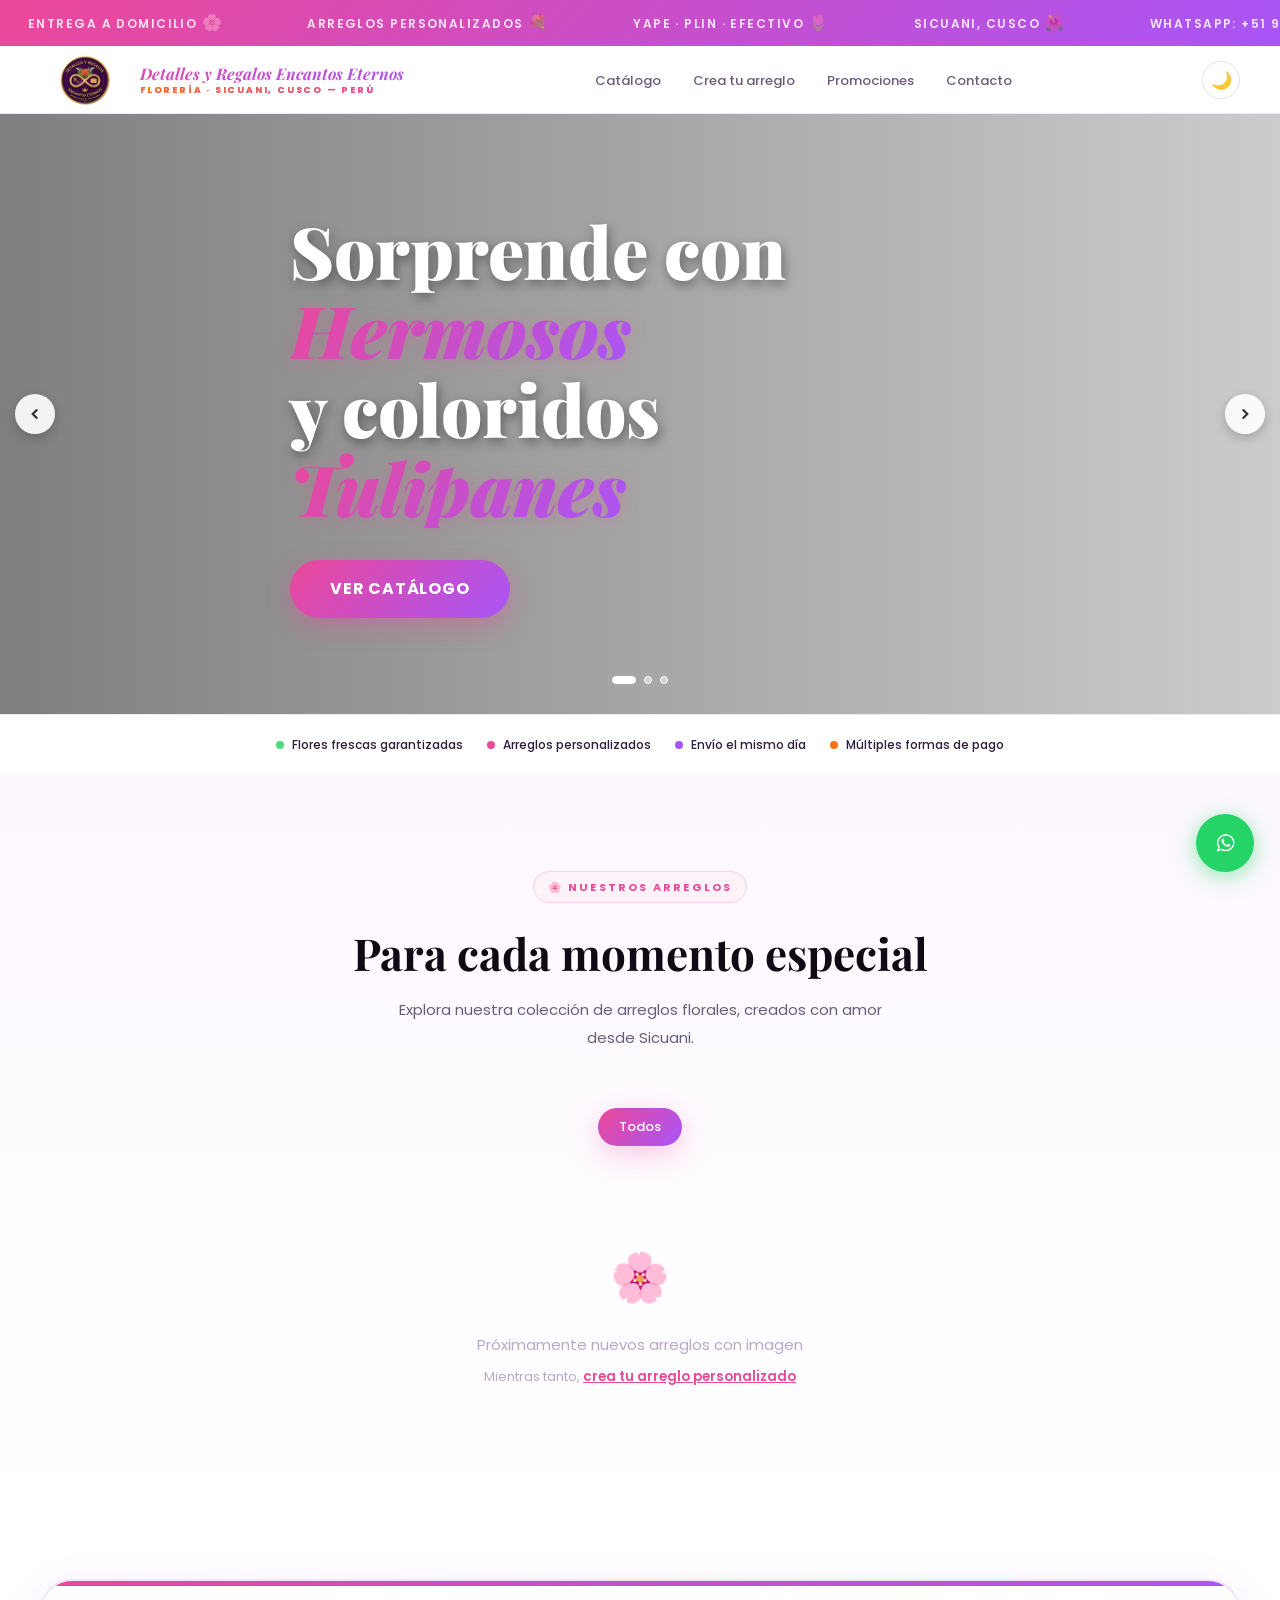
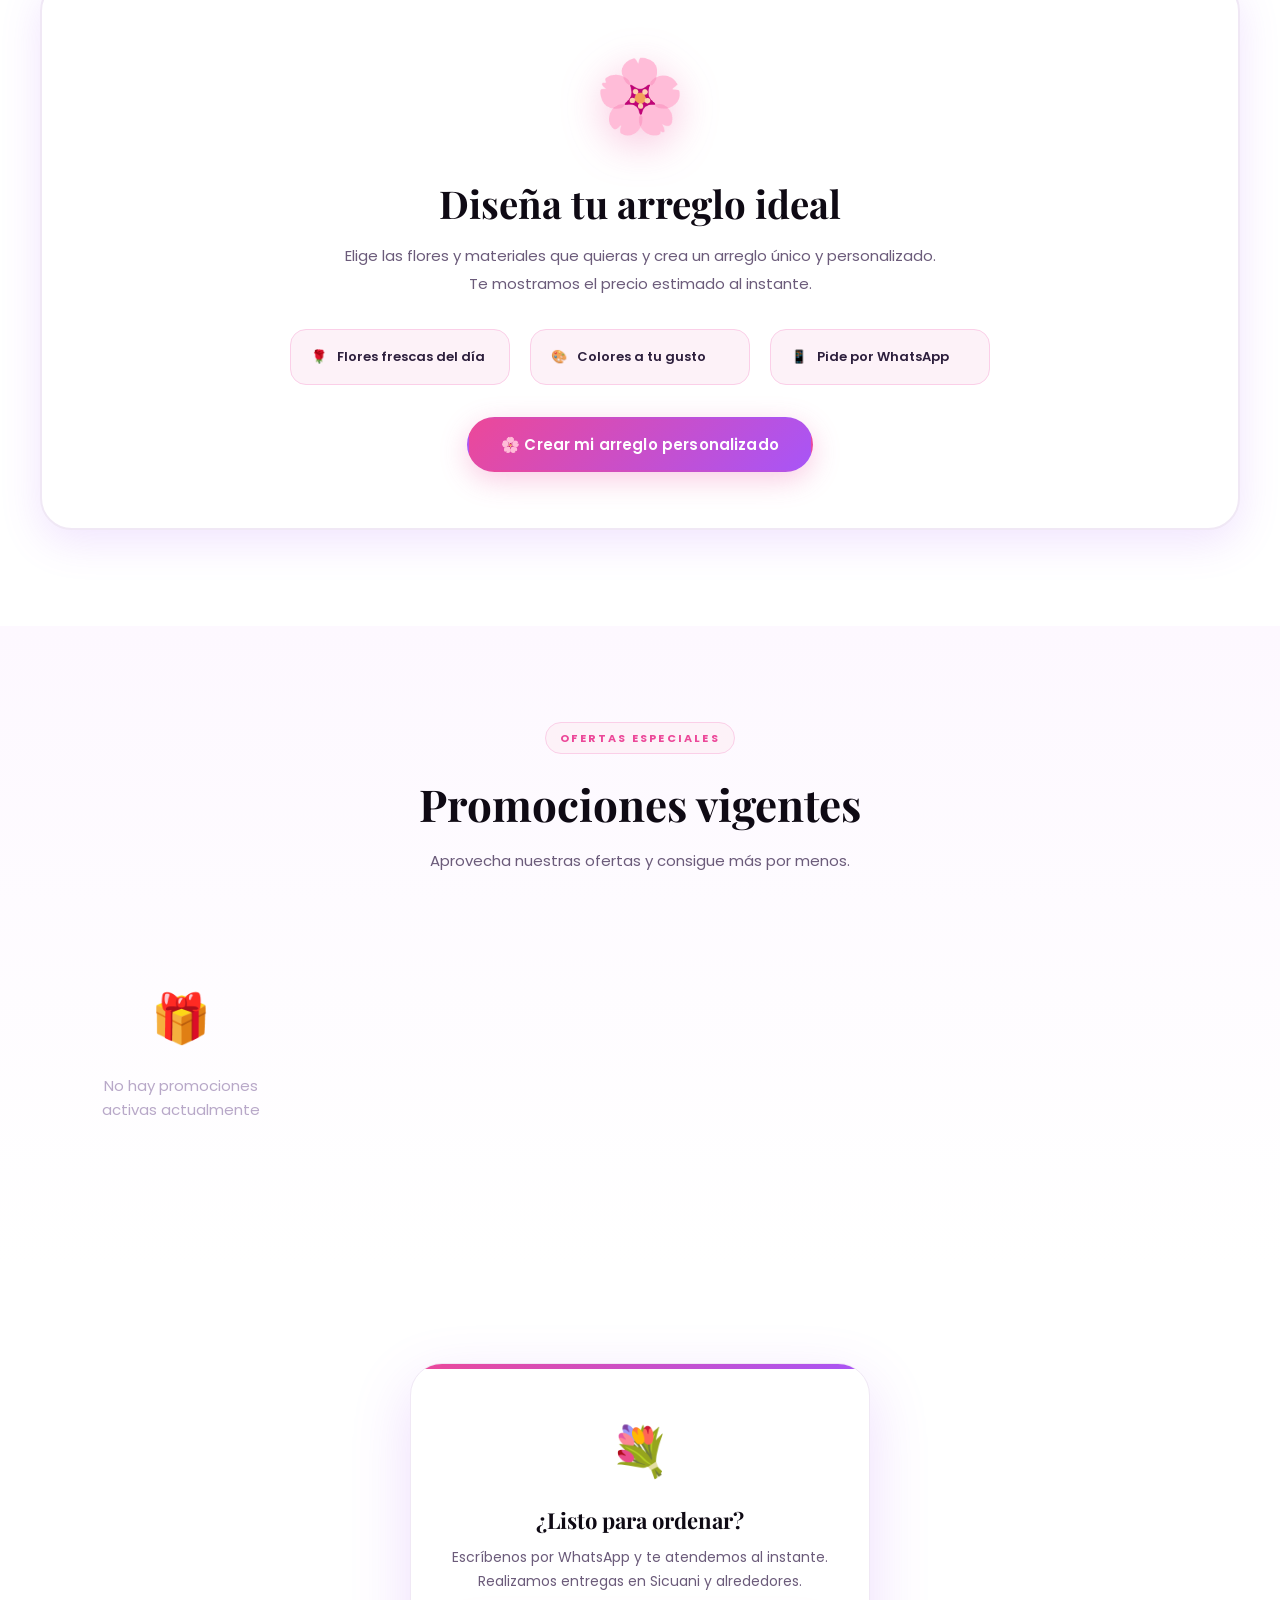
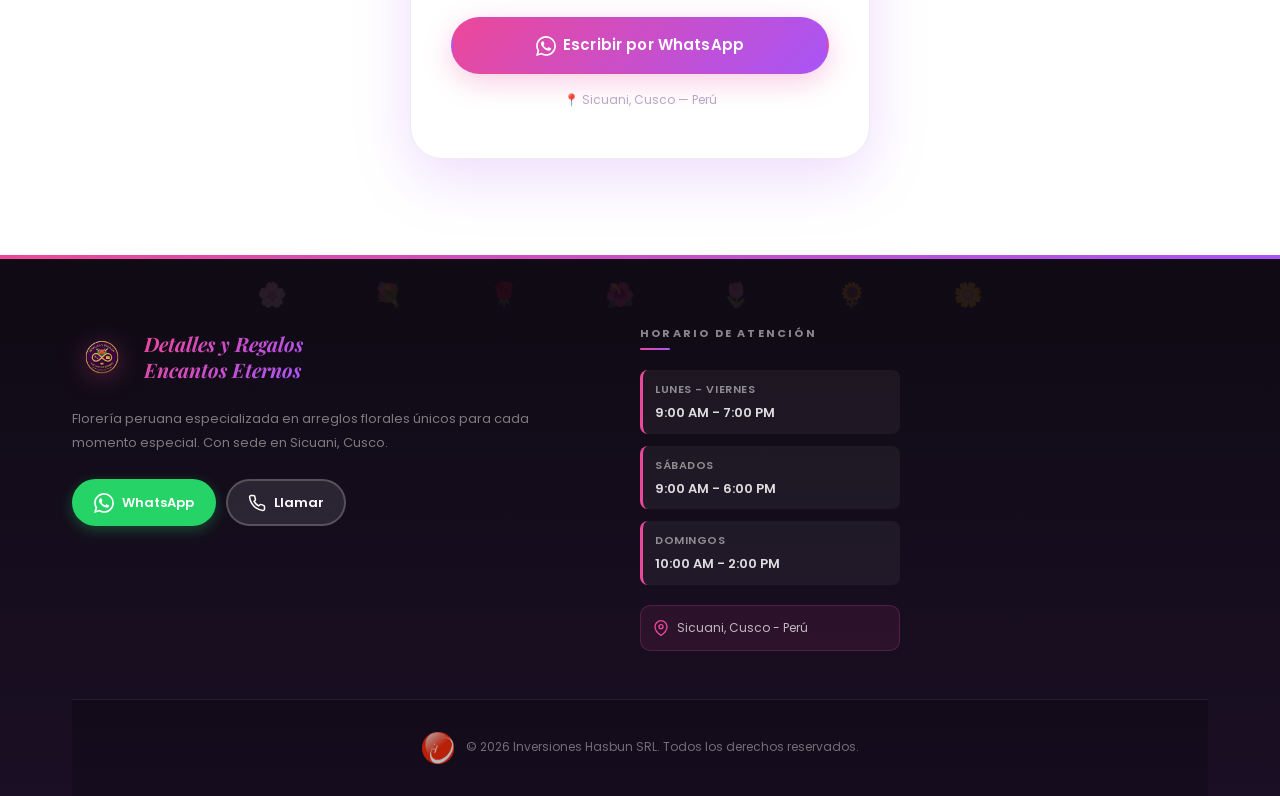
==== index.html @ 421a332c "primer commit" ====
<!DOCTYPE html>
<html lang="es">
<head>
  <meta charset="UTF-8" />
  <meta name="viewport" content="width=device-width, initial-scale=1.0" />
  <title>Encantos Eternos — Florería en Sicuani, Cusco</title>
  <meta name="description" content="Florería en Perú. Ramos, arreglos y regalos para cada momento especial. Crea tu arreglo personalizado." />
  <link rel="preconnect" href="https://fonts.googleapis.com" />
  <link rel="preconnect" href="https://fonts.gstatic.com" crossorigin />
  <link href="https://fonts.googleapis.com/css2?family=Playfair+Display:ital,wght@0,400;0,600;0,700;0,900;1,400;1,700&family=Poppins:wght@300;400;500;600;700&display=swap" rel="stylesheet" />
  <link rel="stylesheet" href="css/variables.css" />
  <link rel="stylesheet" href="css/public.css" />
  <link rel="icon" type="image/png" href="icon/favicon.png">
  <script>
    if (localStorage.getItem('ee_dark') === '1') document.documentElement.classList.add('dark-mode-pre');
  </script>
  <style>
    /* ── Ajustes catálogo fusionado ── */
    .section-eyebrow { margin-bottom: .75rem; }

    /* Tarjetas de receta para catálogo público */
    .recipe-pub-card {
      background: var(--pub-card);
      border-radius: var(--r-lg);
      border: 1.5px solid var(--pub-line);
      overflow: hidden;
      cursor: pointer;
      transition: all var(--ease);
      display: flex;
      flex-direction: column;
      box-shadow: var(--s-xs);
    }
    .recipe-pub-card:hover {
      transform: translateY(-8px);
      box-shadow: var(--s-color);
      border-color: var(--pink-mid);
    }
    .recipe-pub-img {
      height: 200px;
      overflow: hidden;
      position: relative;
    }
    .recipe-pub-img img {
      width: 100%;
      height: 100%;
      object-fit: cover;
      transition: transform var(--ease);
    }
    .recipe-pub-card:hover .recipe-pub-img img {
      transform: scale(1.06);
    }
    .recipe-pub-body {
      padding: 1.25rem;
      flex: 1;
      display: flex;
      flex-direction: column;
    }
    .recipe-pub-cat {
      font-size: 10px;
      font-weight: 700;
      letter-spacing: .12em;
      text-transform: uppercase;
      color: var(--purple);
      margin-bottom: 5px;
    }
    .recipe-pub-name {
      font-family: var(--display);
      font-size: 17px;
      font-weight: 600;
      color: var(--ink-900);
      margin-bottom: 7px;
      line-height: 1.35;
    }
    .recipe-pub-desc {
      font-size: 12px;
      color: var(--ink-500);
      margin-bottom: 14px;
      flex: 1;
      line-height: 1.65;
    }
    .recipe-pub-footer {
      display: flex;
      align-items: center;
      justify-content: space-between;
      gap: 8px;
    }
    .recipe-pub-price {
      font-family: var(--display);
      font-size: 22px;
      font-weight: 700;
      background: var(--g-brand);
      -webkit-background-clip: text;
      -webkit-text-fill-color: transparent;
      background-clip: text;
    }
    .recipe-pub-badge {
      position: absolute;
      top: 12px;
      right: 12px;
      background: rgba(255,255,255,.95);
      backdrop-filter: blur(8px);
      font-size: 10px;
      font-weight: 700;
      padding: 4px 11px;
      border-radius: var(--r-pill);
      color: #15803d;
      box-shadow: var(--s-xs);
    }
    /* Loading skeleton */
    .skeleton-card {
      background: var(--pub-card);
      border-radius: var(--r-lg);
      border: 1.5px solid var(--pub-line);
      overflow: hidden;
      animation: shimmer 1.5s ease-in-out infinite;
    }
    .skeleton-img  { height: 200px; background: linear-gradient(90deg, var(--pub-line) 25%, var(--pub-line-mid) 50%, var(--pub-line) 75%); background-size: 200% 100%; }
    .skeleton-body { padding: 1.25rem; display: flex; flex-direction: column; gap: 10px; }
    .skeleton-line { height: 12px; border-radius: 6px; background: var(--pub-line); }
    .skeleton-line.w-60 { width: 60%; }
    .skeleton-line.w-40 { width: 40%; }
    @keyframes shimmer { 0%,100%{opacity:1} 50%{opacity:.6} }

    /* Filtros chips scroll en móvil */
    .chips-scroll {
      display: flex;
      gap: 10px;
      justify-content: center;
      flex-wrap: wrap;
      margin-bottom: 2.75rem;
    }
    @media (max-width: 640px) {
      .chips-scroll {
        overflow-x: auto;
        justify-content: flex-start;
        flex-wrap: nowrap;
        -webkit-overflow-scrolling: touch;
        padding-bottom: 4px;
        margin-left: -1.25rem;
        margin-right: -1.25rem;
        padding-left: 1.25rem;
        padding-right: 1.25rem;
      }
      .chips-scroll .chip { flex-shrink: 0; }
    }
  </style>
</head>
<body>

<!-- Splash -->
<div id="splash">
  <div class="contenido-splash">
    <img src="icon/splash.png" alt="Logo">
  </div>
</div>

<!-- PETAL MARQUEE BAR -->
<div class="petal-bar">
  <div class="petal-track">
    <span class="petal-item">Entrega a domicilio <span>🌸</span></span>
    <span class="petal-item">Arreglos personalizados <span>💐</span></span>
    <span class="petal-item">Yape · Plin · Efectivo <span>🌷</span></span>
    <span class="petal-item">Sicuani, Cusco <span>🌺</span></span>
    <span class="petal-item">WhatsApp: +51 972 542 802 <span>🌻</span></span>
    <span class="petal-item">Entrega a domicilio <span>🌸</span></span>
    <span class="petal-item">Arreglos personalizados <span>💐</span></span>
    <span class="petal-item">Yape · Plin · Efectivo <span>🌷</span></span>
    <span class="petal-item">Sicuani, Cusco <span>🌺</span></span>
    <span class="petal-item">WhatsApp: +51 972 542 802 <span>🌻</span></span>
  </div>
</div>

<!-- NAVBAR -->
<nav class="navbar-pub" id="navbar">
  <div class="navbar-brand">
    <img src="icon/logo.png" alt="logo">
    <div class="brand-text">
      <span class="brand-name">Detalles y Regalos Encantos Eternos</span>
      <span class="brand-subtitle">Florería · Sicuani, Cusco — Perú</span>
    </div>
  </div>
  <ul class="navbar-links">
    <li><a href="#catalogo">Catálogo</a></li>
    <li><a href="#" onclick="event.preventDefault();abrirLaboratorioModal()">Crea tu arreglo</a></li>
    <li><a href="#promociones">Promociones</a></li>
    <li><a href="#contacto">Contacto</a></li>
  </ul>
  <div class="navbar-actions">
    <button class="btn-dark-toggle" id="btn-dark" onclick="toggleDark()" title="Modo oscuro" aria-label="Cambiar tema">🌙</button>
    <button class="btn-menu-mob" onclick="toggleMobileNav()" id="btn-menu" aria-label="Menú">☰</button>
  </div>
</nav>

<!-- Mobile nav overlay -->
<div class="mobile-nav-overlay" id="mobile-nav-overlay" onclick="closeMobileNav()"></div>
<div class="mobile-nav" id="mobile-nav">
  <div class="mobile-nav-header">
    <span class="mobile-nav-title">Menú</span>
    <button class="mobile-nav-close" onclick="closeMobileNav()" aria-label="Cerrar menú">×</button>
  </div>
  <a href="#catalogo"    onclick="closeMobileNav()">🌹 Catálogo</a>
  <a href="#" onclick="event.preventDefault();closeMobileNav();abrirLaboratorioModal()">🌸 Crea tu arreglo</a>
  <a href="#promociones" onclick="closeMobileNav()">🎁 Promociones</a>
  <a href="#contacto"    onclick="closeMobileNav()">📍 Contacto</a>
</div>

<!-- HERO CAROUSEL -->
<section class="hero-carousel">
  <div class="hero-carousel-container">
    <div class="hero-carousel-track" id="hero-track">
      <div class="hero-slide active">
        <div class="hero-slide-bg" style="background-image:url('https://images.unsplash.com/photo-1490750967868-88aa4486c946?w=1920&q=80')"></div>
        <div class="hero-slide-overlay"></div>
        <div class="hero-slide-content">
          <div class="container">
            <div class="hero-slide-text">
              <h1 class="hero-slide-title">Sorprende con<br><span class="hero-slide-highlight">Hermosos</span><br>y coloridos <span class="hero-slide-highlight">Tulipanes</span></h1>
              <a href="#catalogo" class="btn-hero-cta">VER CATÁLOGO</a>
            </div>
          </div>
        </div>
      </div>
      <div class="hero-slide">
        <div class="hero-slide-bg" style="background-image:url('https://images.unsplash.com/photo-1518895949257-7621c3c786d7?w=1920&q=80')"></div>
        <div class="hero-slide-overlay"></div>
        <div class="hero-slide-content">
          <div class="container">
            <div class="hero-slide-text">
              <h1 class="hero-slide-title">Expresa tu amor con<br><span class="hero-slide-highlight">Rosas</span><br>frescas y elegantes</h1>
              <a href="#catalogo" class="btn-hero-cta">VER CATÁLOGO</a>
            </div>
          </div>
        </div>
      </div>
      <div class="hero-slide">
        <div class="hero-slide-bg" style="background-image:url('https://images.unsplash.com/photo-1487070183336-b863922373d4?w=1920&q=80')"></div>
        <div class="hero-slide-overlay"></div>
        <div class="hero-slide-content">
          <div class="container">
            <div class="hero-slide-text">
              <h1 class="hero-slide-title">Crea tu<br><span class="hero-slide-highlight">Arreglo</span><br>personalizado</h1>
              <button onclick="abrirLaboratorioModal()" class="btn-hero-cta">DISEÑA AHORA</button>
            </div>
          </div>
        </div>
      </div>
    </div>
    <button class="hero-carousel-btn hero-carousel-prev" onclick="moverHeroSlide(-1)" aria-label="Anterior">
      <svg width="24" height="24" viewBox="0 0 24 24" fill="none" stroke="currentColor" stroke-width="3"><path d="M15 18l-6-6 6-6"/></svg>
    </button>
    <button class="hero-carousel-btn hero-carousel-next" onclick="moverHeroSlide(1)" aria-label="Siguiente">
      <svg width="24" height="24" viewBox="0 0 24 24" fill="none" stroke="currentColor" stroke-width="3"><path d="M9 18l6-6-6-6"/></svg>
    </button>
    <div class="hero-carousel-indicators" id="hero-indicators">
      <button class="hero-indicator active" onclick="irAHeroSlide(0)"></button>
      <button class="hero-indicator" onclick="irAHeroSlide(1)"></button>
      <button class="hero-indicator" onclick="irAHeroSlide(2)"></button>
    </div>
  </div>
  <div class="hero-trust">
    <div class="trust-item"><span class="trust-dot" style="background:#4ade80"></span>Flores frescas garantizadas</div>
    <div class="trust-item"><span class="trust-dot" style="background:#ec4899"></span>Arreglos personalizados</div>
    <div class="trust-item"><span class="trust-dot" style="background:#a855f7"></span>Envío el mismo día</div>
    <div class="trust-item"><span class="trust-dot" style="background:#f97316"></span>Múltiples formas de pago</div>
  </div>
</section>

<!-- CATÁLOGO (Recetas con imagen) -->
<section class="section section-alt" id="catalogo">
  <div class="container">
    <div class="section-header">
      <span class="section-eyebrow">🌸 Nuestros arreglos</span>
      <h2>Para cada momento especial</h2>
      <p>Explora nuestra colección de arreglos florales, creados con amor desde Sicuani.</p>
    </div>

    <!-- Chips de categoría -->
    <div class="chips-scroll" id="cat-chips">
      <button class="chip active" onclick="filtrarCategoria(this,'')">Todos</button>
      <!-- Se llenan dinámicamente -->
    </div>

    <!-- Grid de recetas -->
    <div class="products-grid" id="recipes-grid">
      <!-- Skeletons iniciales -->
      <div class="skeleton-card"><div class="skeleton-img"></div><div class="skeleton-body"><div class="skeleton-line"></div><div class="skeleton-line w-60"></div><div class="skeleton-line w-40"></div></div></div>
      <div class="skeleton-card"><div class="skeleton-img"></div><div class="skeleton-body"><div class="skeleton-line"></div><div class="skeleton-line w-60"></div><div class="skeleton-line w-40"></div></div></div>
      <div class="skeleton-card"><div class="skeleton-img"></div><div class="skeleton-body"><div class="skeleton-line"></div><div class="skeleton-line w-60"></div><div class="skeleton-line w-40"></div></div></div>
      <div class="skeleton-card"><div class="skeleton-img"></div><div class="skeleton-body"><div class="skeleton-line"></div><div class="skeleton-line w-60"></div><div class="skeleton-line w-40"></div></div></div>
    </div>

    <!-- Paginación -->
    <div class="products-nav" id="recipes-nav" style="display:none">
      <button onclick="prevPage()" class="btn btn-ghost btn-sm">⬅ Anterior</button>
      <span id="page-info" style="font-size:13px;color:var(--ink-500);font-weight:500"></span>
      <button onclick="nextPage()" class="btn btn-ghost btn-sm">Siguiente ➡</button>
    </div>
  </div>
</section>

<!-- LABORATORIO -->
<section class="section" id="laboratorio" style="padding-top:3rem">
  <div class="container">
    <div class="lab-cta-card">
      <span class="lab-cta-icon">🌸</span>
      <h2 class="lab-cta-title">Diseña tu arreglo ideal</h2>
      <p class="lab-cta-desc">Elige las flores y materiales que quieras y crea un arreglo único y personalizado. Te mostramos el precio estimado al instante.</p>
      <div class="lab-cta-features">
        <div class="lab-cta-feature"><span class="lab-cta-feature-icon">🌹</span><span>Flores frescas del día</span></div>
        <div class="lab-cta-feature"><span class="lab-cta-feature-icon">🎨</span><span>Colores a tu gusto</span></div>
        <div class="lab-cta-feature"><span class="lab-cta-feature-icon">📱</span><span>Pide por WhatsApp</span></div>
      </div>
      <button class="btn btn-primary btn-lg" onclick="abrirLaboratorioModal()">
        🌸 Crear mi arreglo personalizado
      </button>
    </div>
  </div>
</section>

<!-- PROMOCIONES -->
<section class="section section-alt" id="promociones">
  <div class="container">
    <div class="section-header">
      <span class="section-eyebrow">Ofertas especiales</span>
      <h2>Promociones vigentes</h2>
      <p>Aprovecha nuestras ofertas y consigue más por menos.</p>
    </div>
    <div class="promo-grid" id="promo-grid">
      <div style="text-align:center;padding:2rem;color:#b8a8c8;font-size:14px">Cargando promociones...</div>
    </div>
  </div>
</section>

<!-- CONTACTO -->
<section class="section" id="contacto">
  <div class="container" style="display:flex;justify-content:center">
    <div class="contact-card">
      <div style="font-size:48px;margin-bottom:1rem">💐</div>
      <h3 style="font-family:var(--display);font-size:22px;font-weight:700;color:var(--ink-900);margin-bottom:.75rem">¿Listo para ordenar?</h3>
      <p style="font-size:14px;color:var(--ink-500);margin-bottom:1.5rem;line-height:1.7">Escríbenos por WhatsApp y te atendemos al instante. Realizamos entregas en Sicuani y alrededores.</p>
      <a href="https://wa.me/51972542802" target="_blank" class="btn btn-primary btn-lg" style="width:100%;justify-content:center">
        <svg width="20" height="20" viewBox="0 0 24 24" fill="currentColor" style="flex-shrink:0"><path d="M17.472 14.382c-.297-.149-1.758-.867-2.03-.967-.273-.099-.471-.148-.67.15-.197.297-.767.966-.94 1.164-.173.199-.347.223-.644.075-.297-.15-1.255-.463-2.39-1.475-.883-.788-1.48-1.761-1.653-2.059-.173-.297-.018-.458.13-.606.134-.133.298-.347.446-.52.149-.174.198-.298.298-.497.099-.198.05-.371-.025-.52-.075-.149-.669-1.612-.916-2.207-.242-.579-.487-.5-.669-.51-.173-.008-.371-.01-.57-.01-.198 0-.52.074-.792.372-.272.297-1.04 1.016-1.04 2.479 0 1.462 1.065 2.875 1.213 3.074.149.198 2.096 3.2 5.077 4.487.709.306 1.262.489 1.694.625.712.227 1.36.195 1.871.118.571-.085 1.758-.719 2.006-1.413.248-.694.248-1.289.173-1.413-.074-.124-.272-.198-.57-.347m-5.421 7.403h-.004a9.87 9.87 0 01-5.031-1.378l-.361-.214-3.741.982.998-3.648-.235-.374a9.86 9.86 0 01-1.51-5.26c.001-5.45 4.436-9.884 9.888-9.884 2.64 0 5.122 1.03 6.988 2.898a9.825 9.825 0 012.893 6.994c-.003 5.45-4.437 9.884-9.885 9.884m8.413-18.297A11.815 11.815 0 0012.05 0C5.495 0 .16 5.335.157 11.892c0 2.096.547 4.142 1.588 5.945L.057 24l6.305-1.654a11.882 11.882 0 005.683 1.448h.005c6.554 0 11.89-5.335 11.893-11.893a11.821 11.821 0 00-3.48-8.413Z"/></svg>
        Escribir por WhatsApp
      </a>
      <div style="margin-top:1rem;font-size:12px;color:var(--ink-300)">📍 Sicuani, Cusco — Perú</div>
    </div>
  </div>
</section>

<!-- FOOTER -->
<footer class="footer">
  <div class="footer-content">
    <div class="footer-grid">
      <div class="footer-col footer-col-main">
        <div class="footer-brand">
          <img src="icon/logo.png" alt="Encantos Eternos" class="footer-logo">
          <span class="footer-brand-text">Detalles y Regalos<br>Encantos Eternos</span>
        </div>
        <p class="footer-desc">Florería peruana especializada en arreglos florales únicos para cada momento especial. Con sede en Sicuani, Cusco.</p>
        <div class="footer-contact-buttons">
          <a href="https://wa.me/51972542802" target="_blank" class="footer-btn footer-btn-whatsapp">
            <svg width="20" height="20" viewBox="0 0 24 24" fill="currentColor"><path d="M17.472 14.382c-.297-.149-1.758-.867-2.03-.967-.273-.099-.471-.148-.67.15-.197.297-.767.966-.94 1.164-.173.199-.347.223-.644.075-.297-.15-1.255-.463-2.39-1.475-.883-.788-1.48-1.761-1.653-2.059-.173-.297-.018-.458.13-.606.134-.133.298-.347.446-.52.149-.174.198-.298.298-.497.099-.198.05-.371-.025-.52-.075-.149-.669-1.612-.916-2.207-.242-.579-.487-.5-.669-.51-.173-.008-.371-.01-.57-.01-.198 0-.52.074-.792.372-.272.297-1.04 1.016-1.04 2.479 0 1.462 1.065 2.875 1.213 3.074.149.198 2.096 3.2 5.077 4.487.709.306 1.262.489 1.694.625.712.227 1.36.195 1.871.118.571-.085 1.758-.719 2.006-1.413.248-.694.248-1.289.173-1.413-.074-.124-.272-.198-.57-.347m-5.421 7.403h-.004a9.87 9.87 0 01-5.031-1.378l-.361-.214-3.741.982.998-3.648-.235-.374a9.86 9.86 0 01-1.51-5.26c.001-5.45 4.436-9.884 9.888-9.884 2.64 0 5.122 1.03 6.988 2.898a9.825 9.825 0 012.893 6.994c-.003 5.45-4.437 9.884-9.885 9.884m8.413-18.297A11.815 11.815 0 0012.05 0C5.495 0 .16 5.335.157 11.892c0 2.096.547 4.142 1.588 5.945L.057 24l6.305-1.654a11.882 11.882 0 005.683 1.448h.005c6.554 0 11.89-5.335 11.893-11.893a11.821 11.821 0 00-3.48-8.413Z"/></svg>
            WhatsApp
          </a>
          <a href="tel:+51972542802" class="footer-btn footer-btn-phone">
            <svg width="18" height="18" viewBox="0 0 24 24" fill="none" stroke="currentColor" stroke-width="2"><path d="M22 16.92v3a2 2 0 0 1-2.18 2 19.79 19.79 0 0 1-8.63-3.07 19.5 19.5 0 0 1-6-6 19.79 19.79 0 0 1-3.07-8.67A2 2 0 0 1 4.11 2h3a2 2 0 0 1 2 1.72 12.84 12.84 0 0 0 .7 2.81 2 2 0 0 1-.45 2.11L8.09 9.91a16 16 0 0 0 6 6l1.27-1.27a2 2 0 0 1 2.11-.45 12.84 12.84 0 0 0 2.81.7A2 2 0 0 1 22 16.92z"/></svg>
            Llamar
          </a>
        </div>
      </div>
      <div class="footer-col">
        <h4 class="footer-title">Horario de atención</h4>
        <ul class="footer-schedule">
          <li><span class="schedule-day">Lunes - Viernes</span><span class="schedule-time">9:00 AM - 7:00 PM</span></li>
          <li><span class="schedule-day">Sábados</span><span class="schedule-time">9:00 AM - 6:00 PM</span></li>
          <li><span class="schedule-day">Domingos</span><span class="schedule-time">10:00 AM - 2:00 PM</span></li>
        </ul>
        <div class="footer-location">
          <svg width="16" height="16" viewBox="0 0 24 24" fill="none" stroke="currentColor" stroke-width="2"><path d="M21 10c0 7-9 13-9 13s-9-6-9-13a9 9 0 0 1 18 0z"/><circle cx="12" cy="10" r="3"/></svg>
          <span>Sicuani, Cusco - Perú</span>
        </div>
      </div>
    </div>
    <div class="footer-bottom">
      <div class="footer-bottom-content">
        <div class="footer-copyright">
          <img src="icon/ih.png" alt="Inversiones Hasbun" class="footer-company-logo">
          <span>© 2026 Inversiones Hasbun SRL. Todos los derechos reservados.</span>
        </div>
      </div>
    </div>
  </div>
</footer>

<!-- WhatsApp float -->
<a href="https://wa.me/51972542802" target="_blank" class="wa-float" title="Escríbenos por WhatsApp">
  <img src="icon/wasap2.png" alt="WhatsApp" style="width:32px;height:32px;object-fit:contain">
</a>

<!-- MODAL LABORATORIO (copiado de prubagoty/index.html) -->
<div class="modal-overlay" id="laboratorioModal">
  <div class="modal-laboratorio">
    <div class="modal-lab-header">
      <div style="position:absolute;top:8px;left:50%;transform:translateX(-50%);width:40px;height:4px;background:var(--pub-line-mid);border-radius:999px;display:none" class="modal-drag-indicator"></div>
      <h3>🌸 Laboratorio de Flores</h3>
      <button class="btn-close-lab" onclick="cerrarLaboratorioModal()" aria-label="Cerrar modal">×</button>
    </div>
    <div class="modal-lab-body">
      <p class="lab-modal-intro">Crea tu arreglo personalizado seleccionando las flores y materiales disponibles</p>
      <div class="lab-modal-filters">
        <button class="lab-filter-btn active" onclick="filtrarLabCategoria('destacados')" id="filter-destacados-modal">⭐ Destacados</button>
        <button class="lab-filter-btn" onclick="filtrarLabCategoria('flores')" id="filter-flores-modal">🌹 Flores</button>
        <button class="lab-filter-btn" onclick="filtrarLabCategoria('materiales')" id="filter-materiales-modal">📦 Materiales</button>
        <button class="lab-filter-btn" onclick="filtrarLabCategoria('accesorios')" id="filter-accesorios-modal">🎀 Accesorios</button>
        <button class="lab-filter-btn" onclick="filtrarLabCategoria('todos')" id="filter-todos-modal">🌸 Ver todos</button>
      </div>
      <div class="lab-section-title" id="lab-categoria-titulo">⭐ Destacados</div>
      <div class="lab-modal-content">
        <div class="lab-flores-grid" id="lab-flores-grid"></div>
        <div class="lab-resumen-modal">
          <div class="lab-resumen-title">🌸 Tu arreglo</div>
          <div id="lab-items-list">
            <div style="color:#b8a8c8;font-size:13px;text-align:center;padding:2.5rem 0;line-height:1.8;font-family:'Poppins',sans-serif">
              Selecciona flores para<br>comenzar tu arreglo
            </div>
          </div>
          <div style="border-top:1px solid #f0e8f5;padding-top:16px;margin-top:6px">
            <div class="lab-total">
              <span>Precio estimado:</span>
              <span class="lab-precio-total" id="lab-precio-pub">S/ 0.00</span>
            </div>
            <div style="font-size:11px;color:#b8a8c8;margin-bottom:1.35rem;margin-top:5px;font-family:'Poppins',sans-serif">
              * Precio orientativo, incluye margen estándar
            </div>
            <button class="btn btn-primary" style="width:100%;margin-bottom:10px" onclick="pedirPorWhatsApp()">📱 Pedir por WhatsApp</button>
            <button class="btn btn-ghost" style="width:100%" onclick="limpiarLabPub()">Limpiar selección</button>
          </div>
        </div>
      </div>
    </div>
  </div>
</div>

<!-- SCRIPTS -->
<script src="js/main.js"></script>
<script>
  /* ════════════════════════════════════════
     CATÁLOGO BASADO EN RECETAS CON IMAGEN
     Solo muestra recetas donde image_url != null
  ════════════════════════════════════════ */
  const API_BASE_CAT = 'https://system-enterprise.onrender.com/api/v1';

  let todasRecetas = [];   // Recetas con imagen cargadas
  let catActualCat = '';   // Categoría seleccionada
  let paginaActual = 0;
  const POR_PAGINA = 8;

  async function cargarRecetasCatalogo() {
    try {
      const res = await fetch(`${API_BASE_CAT}/catalog/recipes`, {
        headers: { 'Content-Type': 'application/json' }
      });
      if (!res.ok) throw new Error('Error al cargar recetas');
      const data = await res.json();
      // El backend ya filtra show_in_catalog=true, is_active=true y sin deleted_at
      todasRecetas = (data.data || data || []).filter(r =>
        r.image_url &&
        r.image_url.trim() !== '' &&
        r.image_url !== 'null'
      );

      construirFiltrosCategorias();
      renderRecetasCatalogo();
    } catch (e) {
      console.warn('No se pudo cargar recetas desde API, usando fallback', e);
      todasRecetas = [];
      renderRecetasCatalogo();
    }
  }

  function construirFiltrosCategorias() {
    const cats = [...new Set(todasRecetas.map(r => r.category_name).filter(Boolean))];
    const chips = document.getElementById('cat-chips');
    // Mantener el "Todos" y agregar categorías dinámicas
    chips.innerHTML = `<button class="chip active" onclick="filtrarCategoria(this,'')">Todos</button>` +
      cats.map(cat => `<button class="chip" onclick="filtrarCategoria(this,'${cat}')">${cat}</button>`).join('');
  }

  function filtrarCategoria(el, cat) {
    document.querySelectorAll('#cat-chips .chip').forEach(c => c.classList.remove('active'));
    el.classList.add('active');
    catActualCat = cat;
    paginaActual = 0;
    renderRecetasCatalogo();
  }

  function renderRecetasCatalogo() {
    const grid = document.getElementById('recipes-grid');
    const nav  = document.getElementById('recipes-nav');
    const lista = catActualCat
      ? todasRecetas.filter(r => r.category_name === catActualCat)
      : todasRecetas;

    if (!lista.length) {
      grid.innerHTML = `
        <div style="text-align:center;padding:3rem;color:#b8a8c8;grid-column:1/-1;font-family:Poppins,sans-serif">
          <div style="font-size:48px;margin-bottom:1rem">🌸</div>
          <p style="font-size:15px">Próximamente nuevos arreglos con imagen</p>
          <p style="font-size:13px;margin-top:.5rem">Mientras tanto, <button onclick="abrirLaboratorioModal()" style="background:none;border:none;color:var(--pink);font-weight:600;cursor:pointer;font-family:Poppins,sans-serif;text-decoration:underline">crea tu arreglo personalizado</button></p>
        </div>`;
      nav.style.display = 'none';
      return;
    }

    const inicio = paginaActual * POR_PAGINA;
    const items  = lista.slice(inicio, inicio + POR_PAGINA);
    const totalPags = Math.ceil(lista.length / POR_PAGINA);

    grid.innerHTML = items.map(r => {
      const precio = r.price ? `S/ ${parseFloat(r.price).toFixed(2)}` : null;
      const nombre = r.name || 'Arreglo floral';
      const desc = r.description || '';
      const cat  = r.category_name || '';
      const safe = nombre.replace(/'/g, "\\'");

      return `
        <div class="recipe-pub-card" onclick="pedirReceta('${safe}',${r.price||0})">
          <div class="recipe-pub-img">
            <img src="${r.image_url}"
                 alt="${nombre}"
                 loading="lazy"
                 onerror="this.closest('.recipe-pub-card').style.display='none'">
            ${precio ? `<div class="recipe-pub-badge">Precio referencial</div>` : ''}
          </div>
          <div class="recipe-pub-body">
            ${cat ? `<div class="recipe-pub-cat">${cat}</div>` : ''}
            <div class="recipe-pub-name">${nombre}</div>
            ${desc ? `<div class="recipe-pub-desc">${desc}</div>` : '<div class="recipe-pub-desc"></div>'}
            <div class="recipe-pub-footer">
              ${precio ? `<div class="recipe-pub-price">${precio}</div>` : '<div></div>'}
              <button class="btn-pedir" onclick="event.stopPropagation();pedirReceta('${safe}',${r.price||0})">
                Pedir 📱
              </button>
            </div>
          </div>
        </div>`;
    }).join('');

    // Paginación
    if (totalPags > 1) {
      nav.style.display = 'flex';
      document.getElementById('page-info').textContent = `Página ${paginaActual + 1} de ${totalPags}`;
    } else {
      nav.style.display = 'none';
    }
  }

  function nextPage() {
    const lista = catActualCat ? todasRecetas.filter(r => r.category_name === catActualCat) : todasRecetas;
    const grid = document.getElementById('recipes-grid');
    if ((paginaActual + 1) * POR_PAGINA < lista.length) {
      grid.style.opacity = '0';
      grid.style.transform = 'translateX(-30px)';
      setTimeout(() => {
        paginaActual++;
        renderRecetasCatalogo();
        grid.style.transition = 'none';
        grid.style.opacity = '0';
        grid.style.transform = 'translateX(30px)';
        requestAnimationFrame(() => {
          grid.style.transition = 'opacity .3s ease, transform .3s ease';
          grid.style.opacity = '1';
          grid.style.transform = 'translateX(0)';
        });
        window.scrollTo({ top: document.getElementById('catalogo').offsetTop - 80, behavior: 'smooth' });
      }, 200);
    }
  }

  function prevPage() {
    const grid = document.getElementById('recipes-grid');
    if (paginaActual > 0) {
      grid.style.opacity = '0';
      grid.style.transform = 'translateX(30px)';
      setTimeout(() => {
        paginaActual--;
        renderRecetasCatalogo();
        grid.style.transition = 'none';
        grid.style.opacity = '0';
        grid.style.transform = 'translateX(-30px)';
        requestAnimationFrame(() => {
          grid.style.transition = 'opacity .3s ease, transform .3s ease';
          grid.style.opacity = '1';
          grid.style.transform = 'translateX(0)';
        });
        window.scrollTo({ top: document.getElementById('catalogo').offsetTop - 80, behavior: 'smooth' });
      }, 200);
    }
  }

  function pedirReceta(nombre, precio) {
    const p = parseFloat(precio);
    const msg = precio > 0
      ? `🌸 ¡Hola! Vi el arreglo *"${nombre}"* en su catálogo.\n\n💰 Precio referencial: S/ ${p.toFixed(2)}\n\n¿Tienen disponibilidad? ¿Cuáles son los tiempos de entrega?`
      : `🌸 ¡Hola! Vi el arreglo *"${nombre}"* en su catálogo y me interesa pedirlo. ¿Cuál es el precio y disponibilidad?`;
    window.open(`https://wa.me/51972542802?text=${encodeURIComponent(msg)}`, '_blank');
  }

  /* ── PROMOCIONES ── */
  function cargarPromos() {
    renderPromos([]);
  }

  function renderPromos(promos) {
    const grid = document.getElementById('promo-grid');
    if (!promos.length) {
      grid.innerHTML = '<div style="text-align:center;padding:3rem;color:#b8a8c8;font-size:15px"><div style="font-size:48px;margin-bottom:1rem">🎁</div>No hay promociones activas actualmente</div>';
      return;
    }
    grid.innerHTML = promos.map(p => {
      const fechaHasta = p.fecha_hasta ? new Date(p.fecha_hasta) : null;
      const diasRestantes = fechaHasta ? Math.ceil((fechaHasta - new Date()) / 86400000) : null;
      return `
        <div class="promo-card-modern">
          ${p.descuento > 0 ? `<div class="promo-badge-corner">-${p.descuento}%</div>` : ''}
          <div class="promo-icon">${p.tipo==='2x1'?'🎉':p.tipo==='regalo'?'🎁':p.tipo==='precio_fijo'?'💰':'✨'}</div>
          <h3 class="promo-title-modern">${p.titulo}</h3>
          ${p.descripcion ? `<p class="promo-desc-modern">${p.descripcion}</p>` : ''}
          ${p.descuento > 0 ? `<div class="promo-discount-badge"><span class="discount-number">${p.descuento}%</span><span class="discount-text">DESCUENTO</span></div>` : ''}
          ${diasRestantes !== null ? `<div class="promo-validity ${diasRestantes<=3?'urgent':''}">
            <svg width="14" height="14" viewBox="0 0 24 24" fill="none" stroke="currentColor" stroke-width="2"><circle cx="12" cy="12" r="10"/><polyline points="12 6 12 12 16 14"/></svg>
            ${diasRestantes===0?'¡Último día!':diasRestantes===1?'¡Termina mañana!':diasRestantes<=3?`¡Solo ${diasRestantes} días!`:`Válido hasta ${fechaHasta.toLocaleDateString('es-PE',{day:'numeric',month:'long'})}`}
          </div>` : ''}
          <button class="btn-promo-cta" onclick="solicitarPromo('${p.titulo.replace(/'/g,"\\'")}')" >
            <span>Aprovechar oferta</span>
            <svg width="16" height="16" viewBox="0 0 24 24" fill="none" stroke="currentColor" stroke-width="2.5"><path d="M5 12h14M12 5l7 7-7 7"/></svg>
          </button>
        </div>`;
    }).join('');
  }

  function solicitarPromo(titulo) {
    window.open(`https://wa.me/51972542802?text=${encodeURIComponent(`¡Hola! 🌸 Me interesa la promoción: *${titulo}*`)}`, '_blank');
  }

  /* ── LABORATORIO ── */
  const ITEMS_DESTACADOS = ['Rosas rojas','Rosas rosadas','Girasoles','Papel decorativo','Cinta satinada','Caja decorativa'];
  const FLORES_EMOJI_PUB = {'Rosas rojas':'🌹','Lirios blancos':'🤍','Girasoles':'🌻','Rosas rosadas':'🌸','Tulipanes':'🌷','Margaritas':'🌼','Orquídeas':'🌺'};
  const TIPO_EMOJI_PUB = {flores:'🌸',materiales:'🎀',accesorios:'🎁'};
  let inventarioPub = [], selLab = {}, categoriaLabActual = 'destacados';

  async function cargarInventarioPub() {
    inventarioPub = [
      {id:1,nombre:'Rosas rojas',tipo:'flores',stock:45,costo:3.5},
      {id:2,nombre:'Lirios blancos',tipo:'flores',stock:8,costo:2.8},
      {id:3,nombre:'Girasoles',tipo:'flores',stock:25,costo:2.0},
      {id:4,nombre:'Rosas rosadas',tipo:'flores',stock:30,costo:3.0},
      {id:5,nombre:'Tulipanes',tipo:'flores',stock:20,costo:3.2},
      {id:6,nombre:'Papel decorativo',tipo:'materiales',stock:5,costo:8.5},
      {id:7,nombre:'Cinta satinada',tipo:'materiales',stock:12,costo:4.0},
      {id:8,nombre:'Caja decorativa',tipo:'accesorios',stock:7,costo:12.0},
    ];
    renderLabPub();
  }

  function renderLabPub() {
    const grid = document.getElementById('lab-flores-grid');
    let items = inventarioPub;
    if (categoriaLabActual === 'destacados') items = inventarioPub.filter(i => ITEMS_DESTACADOS.includes(i.nombre));
    else if (categoriaLabActual !== 'todos') items = inventarioPub.filter(i => i.tipo === categoriaLabActual);
    if (!items.length) { grid.innerHTML='<div style="text-align:center;padding:3rem;color:#b8a8c8;font-size:14px;grid-column:1/-1">No hay items en esta categoría</div>'; return; }
    grid.innerHTML = items.map(item => {
      const qty = selLab[item.id]||0;
      const emoji = FLORES_EMOJI_PUB[item.nombre]||TIPO_EMOJI_PUB[item.tipo]||'🌸';
      return `<div class="lab-flor-card ${qty>0?'selected':''}">
        <div class="lab-flor-emoji">${emoji}</div>
        <div class="lab-flor-name">${item.nombre}</div>
        <div class="lab-flor-precio">S/ ${parseFloat(item.costo).toFixed(2)} c/u</div>
        <div class="lab-flor-stock">Stock: ${item.stock}</div>
        <div class="lab-qty-ctrl">
          <button class="lab-qty-btn" onclick="cambiarQtyPub(${item.id},-1)">−</button>
          <span class="lab-qty-num">${qty}</span>
          <button class="lab-qty-btn" onclick="cambiarQtyPub(${item.id},1)">+</button>
        </div>
      </div>`;
    }).join('');
  }

  function filtrarLabCategoria(cat) {
    categoriaLabActual = cat;
    document.querySelectorAll('.lab-filter-btn').forEach(b => b.classList.remove('active'));
    const btn = document.getElementById('filter-'+cat+'-modal');
    if (btn) btn.classList.add('active');
    const titulos = {destacados:'⭐ Destacados',flores:'🌹 Flores',materiales:'📦 Materiales',accesorios:'🎀 Accesorios',todos:'🌸 Todos los productos'};
    const tEl = document.getElementById('lab-categoria-titulo');
    if (tEl) tEl.textContent = titulos[cat]||'🌸 Productos';
    renderLabPub();
  }

  function cambiarQtyPub(id, delta) {
    const item = inventarioPub.find(i=>i.id==id); if(!item)return;
    const nuevo = Math.max(0,Math.min(item.stock,(selLab[id]||0)+delta));
    if(nuevo===0)delete selLab[id];else selLab[id]=nuevo;
    renderLabPub();renderResumenPub();
  }

  function renderResumenPub() {
    const ids = Object.keys(selLab);
    const el = document.getElementById('lab-items-list');
    if(!ids.length){el.innerHTML='<div style="color:#b8a8c8;font-size:13px;text-align:center;padding:2.5rem 0;line-height:1.8;font-family:Poppins,sans-serif">Selecciona flores para<br>comenzar tu arreglo</div>';document.getElementById('lab-precio-pub').textContent='S/ 0.00';return;}
    let costo=0;
    el.innerHTML=ids.map(id=>{const item=inventarioPub.find(i=>i.id==id);if(!item)return'';const sub=parseFloat(item.costo)*selLab[id];costo+=sub;return`<div class="lab-item"><span>${item.nombre} × ${selLab[id]}</span><span>S/ ${sub.toFixed(2)}</span></div>`;}).join('');
    document.getElementById('lab-precio-pub').textContent=`S/ ${(costo/0.6).toFixed(2)}`;
  }

  function limpiarLabPub(){selLab={};renderLabPub();renderResumenPub();}

  function pedirPorWhatsApp(){
    const ids=Object.keys(selLab);if(!ids.length){alert('Selecciona flores primero');return;}
    const flores=ids.map(id=>({nombre:inventarioPub.find(i=>i.id==id).nombre,cantidad:selLab[id]}));
    const precio=parseFloat(document.getElementById('lab-precio-pub').textContent.replace('S/ ',''));
    const lineas=flores.map(f=>`- ${f.nombre} × ${f.cantidad}`).join('\n');
    const msg=`🌸 ¡Hola! Quiero hacer un arreglo personalizado:\n\n${lineas}\n\n💰 Precio estimado: S/ ${precio.toFixed(2)}\n\n¿Pueden prepararlo?`;
    window.open(`https://wa.me/51972542802?text=${encodeURIComponent(msg)}`,'_blank');
  }

  function abrirLaboratorioModal(){
    const modal=document.getElementById('laboratorioModal');
    modal.classList.remove('closing');modal.classList.add('active');
    if(!inventarioPub.length)cargarInventarioPub();
    document.body.style.overflow='hidden';
  }

  function cerrarLaboratorioModal(){
    const modal=document.getElementById('laboratorioModal');
    modal.classList.add('closing');
    setTimeout(()=>{modal.classList.remove('active','closing');document.body.style.overflow='';},250);
  }

  document.addEventListener('click',e=>{const m=document.getElementById('laboratorioModal');if(e.target===m)cerrarLaboratorioModal();});
  document.addEventListener('keydown',e=>{if(e.key==='Escape'){const m=document.getElementById('laboratorioModal');if(m&&m.classList.contains('active'))cerrarLaboratorioModal();}});

  /* ── NAVBAR ── */
  function toggleMobileNav(){
    const nav=document.getElementById('mobile-nav'),overlay=document.getElementById('mobile-nav-overlay');
    if(nav.classList.contains('open')){closeMobileNav();}else{nav.classList.add('open');overlay.classList.add('open');document.body.style.overflow='hidden';}
  }
  function closeMobileNav(){
    document.getElementById('mobile-nav').classList.remove('open');
    document.getElementById('mobile-nav-overlay').classList.remove('open');
    document.body.style.overflow='';
  }
  window.addEventListener('scroll',()=>{document.getElementById('navbar').style.boxShadow=window.scrollY>10?'0 4px 20px rgba(168,85,247,.10)':'none';});

  /* ── HERO CAROUSEL ── */
  let heroIdx=0, heroTimer;
  const slides=document.querySelectorAll('.hero-slide');
  const indics=document.querySelectorAll('.hero-indicator');
  function mostrarHeroSlide(i){heroIdx=((i%slides.length)+slides.length)%slides.length;slides.forEach((s,j)=>s.classList.toggle('active',j===heroIdx));indics.forEach((d,j)=>d.classList.toggle('active',j===heroIdx));}
  function moverHeroSlide(d){mostrarHeroSlide(heroIdx+d);clearInterval(heroTimer);heroTimer=setInterval(()=>mostrarHeroSlide(heroIdx+1),5000);}
  function irAHeroSlide(i){mostrarHeroSlide(i);clearInterval(heroTimer);heroTimer=setInterval(()=>mostrarHeroSlide(heroIdx+1),5000);}
  mostrarHeroSlide(0);
  heroTimer=setInterval(()=>mostrarHeroSlide(heroIdx+1),5000);
  document.querySelector('.hero-carousel-container')?.addEventListener('mouseenter',()=>clearInterval(heroTimer));
  document.querySelector('.hero-carousel-container')?.addEventListener('mouseleave',()=>{heroTimer=setInterval(()=>mostrarHeroSlide(heroIdx+1),5000);});

  /* ── DARK MODE ── */
  function toggleDark(){document.body.classList.toggle('dark-mode');localStorage.setItem('ee_dark',document.body.classList.contains('dark-mode')?'1':'0');const b=document.getElementById('btn-dark');if(b)b.textContent=document.body.classList.contains('dark-mode')?'☀️':'🌙';}
  if(localStorage.getItem('ee_dark')==='1'){document.body.classList.add('dark-mode');document.addEventListener('DOMContentLoaded',()=>{const b=document.getElementById('btn-dark');if(b)b.textContent='☀️';});}

  /* ── SPLASH ── */
  window.addEventListener('load', () => {
    const s = document.getElementById('splash');
    if (s) { setTimeout(() => { s.style.transition='opacity .6s ease'; s.style.opacity='0'; setTimeout(()=>s.remove(),600); }, 1000); }
  });

  /* ── INIT ── */
  cargarRecetasCatalogo();
  cargarPromos();
</script>
</body>
</html>
---- css/variables.css ----
/* =============================================
   ENCANTOS ETERNOS — Design Tokens v4
   Tema: Andino · Primaveral · Hogareño
   ============================================= */

@import url('https://fonts.googleapis.com/css2?family=Playfair+Display:ital,wght@0,400;0,600;0,700;1,400;1,600&family=Jost:wght@300;400;500;600;700&display=swap');

/* ══════════════════════════════════════════════
   LIGHT MODE (default)
══════════════════════════════════════════════ */
:root {
  /* ── Paleta Andina-Primaveral ── */
  --rosa-50:    #FFF5F9;
  --rosa-100:   #FFE4F0;
  --rosa-200:   #FFC9E1;
  --rosa-300:   #FF9DC8;
  --rosa-400:   #FF6BA8;
  --rosa-500:   #FF3D8A;
  --rosa-600:   #E91E7A;
  --rosa-700:   #C41565;
  --rosa-800:   #9E1154;
  --rosa-900:   #7D0E45;

  --morado-50:  #F9F5FF;
  --morado-100: #F3E8FF;
  --morado-200: #E9D5FF;
  --morado-300: #D8B4FE;
  --morado-400: #C084FC;
  --morado-500: #A855F7;
  --morado-600: #9333EA;
  --morado-700: #7E22CE;
  --morado-800: #6B21A8;
  --morado-900: #581C87;

  --naranja-50:  #FFF7ED;
  --naranja-100: #FFEDD5;
  --naranja-200: #FED7AA;
  --naranja-300: #FDBA74;
  --naranja-400: #FB923C;
  --naranja-500: #F97316;
  --naranja-600: #EA6C0A;
  --naranja-700: #C2570A;
  --naranja-800: #9A3E08;
  --naranja-900: #7C3207;

  --dorado-50:  #FFFEF5;
  --dorado-100: #FFF9E0;
  --dorado-200: #FFF0B3;
  --dorado-300: #FFE380;
  --dorado-400: #FFD24D;
  --dorado-500: #FFC107;
  --dorado-600: #FFB300;
  --dorado-700: #FF9800;
  --dorado-800: #F57C00;
  --dorado-900: #E65100;

  --verde-50:   #F0FDF4;
  --verde-100:  #DCFCE7;
  --verde-200:  #BBF7D0;
  --verde-300:  #86EFAC;
  --verde-400:  #4ADE80;
  --verde-500:  #22C55E;
  --verde-600:  #16A34A;
  --verde-700:  #15803D;
  --verde-800:  #166534;
  --verde-900:  #14532D;

  --lavanda-500: #A78BFA;
  --lavanda-600: #8B5CF6;

  /* ── Superficies ── */
  --bg-base:    #FFFEF5;
  --bg-alt:     #FFF5F9;
  --bg-card:    #FFFFFF;
  --bg-sidebar: linear-gradient(180deg, #2D1B2E 0%, #1a0f1b 50%, #1F1534 100%);
  --crema:      #FFFEF5;
  --blanco:     #FFFFFF;

  /* ── Texto ── */
  --gris-50:    #F9F9F9;
  --gris-100:   #F0EFEF;
  --gris-200:   #E4E2E2;
  --gris-300:   #C9C6C6;
  --gris-400:   #A09C9C;
  --gris-500:   #736F6F;
  --gris-600:   #504C4C;
  --gris-700:   #3A3636;
  --gris-800:   #252222;
  --gris-900:   #151313;

  /* ── Semánticos ── */
  --success:    #22C55E;
  --warning:    #F97316;
  --danger:     #EF4444;
  --info:       #A855F7;

  --success-bg: #F0FDF4;
  --warning-bg: #FFF7ED;
  --danger-bg:  #FEF2F2;
  --info-bg:    #F9F5FF;

  /* ── Tipografía ── */
  --font-display: 'Playfair Display', Georgia, serif;
  --font-body:    'Jost', system-ui, sans-serif;

  /* ── Radios ── */
  --radius-xs:   4px;
  --radius-sm:   8px;
  --radius-md:   12px;
  --radius-lg:   18px;
  --radius-xl:   26px;
  --radius-2xl:  36px;
  --radius-full: 999px;

  /* ── Sombras ── */
  --shadow-xs:    0 1px 3px rgba(0,0,0,.06);
  --shadow-sm:    0 2px 8px rgba(255,61,138,.07), 0 1px 3px rgba(0,0,0,.05);
  --shadow-md:    0 4px 16px rgba(255,61,138,.10), 0 2px 6px rgba(0,0,0,.06);
  --shadow-lg:    0 8px 28px rgba(255,61,138,.13), 0 4px 10px rgba(0,0,0,.07);
  --shadow-xl:    0 16px 48px rgba(255,61,138,.16), 0 8px 16px rgba(0,0,0,.08);
  --shadow-rosa:  0 6px 24px rgba(255,61,138,.30);
  --shadow-floral:0 8px 32px rgba(255,61,138,.14), 0 4px 14px rgba(168,85,247,.10);

  /* ── Gradientes ── */
  --g-brand:   linear-gradient(135deg, var(--rosa-500) 0%, var(--morado-500) 100%);
  --g-warm:    linear-gradient(135deg, var(--naranja-500) 0%, var(--rosa-500) 100%);
  --g-andino:  linear-gradient(135deg, var(--morado-600) 0%, var(--naranja-500) 60%, var(--rosa-500) 100%);
  --g-card:    linear-gradient(135deg, #FFFFFF 0%, #FFF5F9 60%, #F9F5FF 100%);
  --g-hero:    linear-gradient(160deg, #fff5fb 0%, #fdf8ff 50%, #fffaf5 100%);

  /* ── Transiciones ── */
  --t-fast:   150ms cubic-bezier(.4,0,.2,1);
  --t-base:   220ms cubic-bezier(.4,0,.2,1);
  --t-slow:   380ms cubic-bezier(.4,0,.2,1);
  --t-bounce: 420ms cubic-bezier(.34,1.56,.64,1);

  /* Aliases legacy (compatibilidad) */
  --transition:      var(--t-base);
  --transition-slow: var(--t-slow);
}

/* ══════════════════════════════════════════════
   DARK MODE
══════════════════════════════════════════════ */
body.dark-mode {
  --bg-base:    #0F0A14;
  --bg-alt:     #160D1E;
  --bg-card:    #1E1428;
  --bg-sidebar: linear-gradient(180deg, #1a0f1b 0%, #0F0A14 100%);
  --crema:      #1E1428;
  --blanco:     #1E1428;

  --gris-50:    #1E1428;
  --gris-100:   #2A1E38;
  --gris-200:   #3A2A4E;
  --gris-300:   #5A4470;
  --gris-400:   #8B7AA0;
  --gris-500:   #B0A0C0;
  --gris-600:   #C8BAD8;
  --gris-700:   #DDD4EC;
  --gris-800:   #EDE8F5;
  --gris-900:   #F5F0FF;

  --success-bg: rgba(34,197,94,.12);
  --warning-bg: rgba(249,115,22,.12);
  --danger-bg:  rgba(239,68,68,.12);
  --info-bg:    rgba(168,85,247,.12);

  --shadow-sm:    0 2px 8px rgba(0,0,0,.4);
  --shadow-md:    0 4px 16px rgba(0,0,0,.5);
  --shadow-lg:    0 8px 28px rgba(0,0,0,.6);
  --shadow-floral:0 8px 32px rgba(255,61,138,.20), 0 4px 14px rgba(168,85,247,.15);

  --g-card:    linear-gradient(135deg, #1E1428 0%, #221630 60%, #1A1230 100%);
  --g-hero:    linear-gradient(160deg, #160D1E 0%, #1E1428 50%, #160D1E 100%);
}

/* ══════════════════════════════════════════════
   RESET + BASE
══════════════════════════════════════════════ */
*, *::before, *::after { box-sizing: border-box; margin: 0; padding: 0; }

html { font-size: 16px; scroll-behavior: smooth; }

body {
  font-family: var(--font-body);
  color: var(--gris-800);
  background: var(--bg-base);
  line-height: 1.65;
  -webkit-font-smoothing: antialiased;
  transition: background var(--t-slow), color var(--t-slow);
}

h1, h2, h3, h4, h5, h6 {
  font-family: var(--font-display);
  line-height: 1.25;
  color: var(--gris-900);
}

a { color: var(--rosa-500); text-decoration: none; transition: color var(--t-base); }
a:hover { color: var(--rosa-700); }
img { max-width: 100%; display: block; }
input, textarea, select, button { font-family: var(--font-body); }

::-webkit-scrollbar { width: 5px; height: 5px; }
::-webkit-scrollbar-track { background: transparent; }
::-webkit-scrollbar-thumb { background: var(--rosa-300); border-radius: var(--radius-full); }
::-webkit-scrollbar-thumb:hover { background: var(--rosa-500); }

::selection { background: rgba(255,61,138,.18); color: var(--gris-900); }
:focus-visible { outline: 2px solid var(--rosa-400); outline-offset: 3px; border-radius: 4px; }

/* ══════════════════════════════════════════════
   COMPONENTES GLOBALES
══════════════════════════════════════════════ */

/* ── Botones ── */
.btn {
  display: inline-flex;
  align-items: center;
  justify-content: center;
  gap: 7px;
  padding: 10px 22px;
  border-radius: var(--radius-full);
  font-family: var(--font-body);
  font-size: 14px;
  font-weight: 600;
  cursor: pointer;
  border: 2px solid transparent;
  transition: all var(--t-base);
  letter-spacing: .02em;
  white-space: nowrap;
  text-decoration: none;
  position: relative;
  overflow: hidden;
}
.btn:active { transform: scale(.97) !important; }

.btn-primary {
  background: var(--g-brand);
  color: #fff;
  box-shadow: var(--shadow-rosa);
}
.btn-primary:hover {
  transform: translateY(-2px);
  box-shadow: 0 10px 28px rgba(255,61,138,.38);
  filter: brightness(1.05);
}

.btn-secondary {
  background: var(--g-warm);
  color: #fff;
  box-shadow: 0 4px 16px rgba(249,115,22,.30);
}
.btn-secondary:hover {
  transform: translateY(-2px);
  box-shadow: 0 10px 28px rgba(249,115,22,.40);
  filter: brightness(1.05);
}

.btn-outline {
  background: transparent;
  border-color: var(--rosa-400);
  color: var(--rosa-500);
}
.btn-outline:hover {
  background: var(--rosa-50);
  border-color: var(--rosa-500);
  transform: translateY(-1px);
}
body.dark-mode .btn-outline:hover { background: rgba(255,61,138,.12); }

.btn-gold {
  background: linear-gradient(135deg, var(--dorado-500) 0%, var(--naranja-500) 100%);
  color: #fff;
  box-shadow: 0 4px 16px rgba(255,193,7,.30);
}
.btn-gold:hover {
  transform: translateY(-2px);
  box-shadow: 0 10px 28px rgba(255,193,7,.40);
  filter: brightness(1.05);
}

.btn-ghost {
  background: transparent;
  color: var(--gris-600);
  border-color: var(--gris-200);
}
.btn-ghost:hover {
  background: var(--gris-100);
  color: var(--gris-800);
  border-color: var(--gris-300);
}

.btn-success {
  background: linear-gradient(135deg, var(--verde-500) 0%, var(--verde-600) 100%);
  color: #fff;
  box-shadow: 0 4px 16px rgba(34,197,94,.25);
}
.btn-success:hover { transform: translateY(-2px); filter: brightness(1.05); }

.btn-danger {
  background: linear-gradient(135deg, #EF4444 0%, #DC2626 100%);
  color: #fff;
  box-shadow: 0 4px 16px rgba(239,68,68,.25);
}
.btn-danger:hover { transform: translateY(-2px); filter: brightness(1.05); }

.btn-sm  { font-size: 12px; padding: 7px 16px; }
.btn-lg  { font-size: 16px; padding: 14px 32px; }
.btn-icon { padding: 8px; border-radius: var(--radius-md); }

/* ── Badges ── */
.badge {
  display: inline-flex;
  align-items: center;
  gap: 4px;
  padding: 3px 10px;
  border-radius: var(--radius-full);
  font-size: 11px;
  font-weight: 600;
  letter-spacing: .04em;
  border: 1px solid transparent;
}
.badge-rosa    { background: var(--rosa-100);   color: var(--rosa-700);   border-color: var(--rosa-200); }
.badge-dorado  { background: var(--dorado-100); color: var(--dorado-800); border-color: var(--dorado-200); }
.badge-success { background: var(--verde-100);  color: var(--verde-700);  border-color: var(--verde-200); }
.badge-warning { background: var(--naranja-100);color: var(--naranja-700);border-color: var(--naranja-200); }
.badge-danger  { background: #FEF2F2;           color: #DC2626;           border-color: #FECACA; }
.badge-info    { background: var(--morado-100); color: var(--morado-700); border-color: var(--morado-200); }
.badge-gray    { background: var(--gris-100);   color: var(--gris-600);   border-color: var(--gris-200); }

body.dark-mode .badge-rosa    { background: rgba(255,61,138,.15);  color: var(--rosa-300);   border-color: rgba(255,61,138,.25); }
body.dark-mode .badge-success { background: rgba(34,197,94,.15);   color: var(--verde-300);  border-color: rgba(34,197,94,.25); }
body.dark-mode .badge-warning { background: rgba(249,115,22,.15);  color: var(--naranja-300);border-color: rgba(249,115,22,.25); }
body.dark-mode .badge-danger  { background: rgba(239,68,68,.15);   color: #FCA5A5;           border-color: rgba(239,68,68,.25); }
body.dark-mode .badge-info    { background: rgba(168,85,247,.15);  color: var(--morado-300); border-color: rgba(168,85,247,.25); }
body.dark-mode .badge-gray    { background: rgba(255,255,255,.08); color: var(--gris-400);   border-color: rgba(255,255,255,.12); }

/* ── Cards ── */
.card {
  background: var(--g-card);
  border-radius: var(--radius-lg);
  box-shadow: var(--shadow-floral);
  border: 1.5px solid rgba(255,61,138,.12);
  padding: 1.5rem;
  transition: box-shadow var(--t-base), transform var(--t-base), border-color var(--t-base);
  position: relative;
  overflow: hidden;
}
.card:hover {
  box-shadow: var(--shadow-xl);
  transform: translateY(-3px);
  border-color: rgba(255,61,138,.22);
}
body.dark-mode .card {
  border-color: rgba(255,61,138,.18);
}
body.dark-mode .card:hover {
  border-color: rgba(255,61,138,.32);
}

/* ── Inputs ── */
.form-group { display: flex; flex-direction: column; gap: 6px; }
.form-label { font-size: 13px; font-weight: 600; color: var(--gris-600); }
.form-label .req { color: var(--rosa-500); }

.form-control {
  width: 100%;
  padding: 10px 14px;
  border: 1.5px solid var(--gris-200);
  border-radius: var(--radius-md);
  font-family: var(--font-body);
  font-size: 14px;
  color: var(--gris-800);
  background: var(--bg-card);
  transition: border-color var(--t-base), box-shadow var(--t-base), background var(--t-slow);
  outline: none;
}
.form-control:focus {
  border-color: var(--rosa-400);
  box-shadow: 0 0 0 3px rgba(255,61,138,.12);
}
.form-control::placeholder { color: var(--gris-400); }

body.dark-mode .form-control {
  border-color: var(--gris-200);
  color: var(--gris-800);
}
body.dark-mode .form-control:focus {
  border-color: var(--rosa-400);
  box-shadow: 0 0 0 3px rgba(255,61,138,.20);
}

select.form-control {
  appearance: none;
  background-image: url("data:image/svg+xml,%3Csvg xmlns='http://www.w3.org/2000/svg' width='12' height='8' viewBox='0 0 12 8'%3E%3Cpath d='M1 1l5 5 5-5' stroke='%23A09C9C' stroke-width='1.5' fill='none' stroke-linecap='round'/%3E%3C/svg%3E");
  background-repeat: no-repeat;
  background-position: right 12px center;
  padding-right: 36px;
}

/* ── Tabla ── */
.table-wrap {
  background: var(--bg-card);
  border-radius: var(--radius-lg);
  box-shadow: var(--shadow-md);
  border: 1px solid rgba(255,61,138,.10);
  overflow: hidden;
  overflow-x: auto;
}
.data-table { width: 100%; border-collapse: collapse; font-size: 13px; min-width: 500px; }
.data-table thead th {
  background: linear-gradient(90deg, rgba(255,61,138,.07) 0%, rgba(168,85,247,.07) 100%);
  color: var(--gris-700);
  font-weight: 700;
  font-size: 11px;
  text-transform: uppercase;
  letter-spacing: .07em;
  padding: 12px 16px;
  text-align: left;
  border-bottom: 2px solid rgba(255,61,138,.10);
  white-space: nowrap;
}
.data-table tbody td {
  padding: 12px 16px;
  border-bottom: 1px solid var(--gris-100);
  vertical-align: middle;
  color: var(--gris-700);
}
.data-table tbody tr:last-child td { border-bottom: none; }
.data-table tbody tr:hover td { background: rgba(255,61,138,.03); }

body.dark-mode .data-table thead th { background: rgba(255,61,138,.10); }
body.dark-mode .data-table tbody td { border-bottom-color: var(--gris-100); }
body.dark-mode .data-table tbody tr:hover td { background: rgba(255,61,138,.06); }

/* ── Alertas ── */
.alert {
  padding: 12px 16px;
  border-radius: var(--radius-md);
  font-size: 13px;
  display: flex;
  align-items: flex-start;
  gap: 10px;
  border-left: 4px solid;
}
.alert-success { background: var(--success-bg); color: var(--verde-700);   border-left-color: var(--success); }
.alert-warning { background: var(--warning-bg); color: var(--naranja-700); border-left-color: var(--warning); }
.alert-danger  { background: var(--danger-bg);  color: #DC2626;            border-left-color: var(--danger); }

/* ── Avatar ── */
.avatar {
  width: 36px; height: 36px;
  border-radius: var(--radius-full);
  background: var(--g-brand);
  color: #fff;
  display: inline-flex;
  align-items: center;
  justify-content: center;
  font-weight: 700;
  font-size: 13px;
  flex-shrink: 0;
  box-shadow: var(--shadow-rosa);
}

/* ── Spinner ── */
.spinner {
  width: 20px; height: 20px;
  border: 2px solid var(--rosa-200);
  border-top-color: var(--rosa-500);
  border-radius: 50%;
  animation: spin .7s linear infinite;
}
@keyframes spin { to { transform: rotate(360deg); } }

/* ── Toast ── */
.toast-container {
  position: fixed;
  bottom: 24px; right: 24px;
  z-index: 9999;
  display: flex;
  flex-direction: column;
  gap: 8px;
  max-width: calc(100vw - 48px);
}
.toast {
  background: var(--gris-900);
  color: #fff;
  padding: 12px 18px;
  border-radius: var(--radius-md);
  font-size: 13px;
  box-shadow: var(--shadow-lg);
  animation: toastIn .3s ease;
  display: flex;
  align-items: center;
  gap: 10px;
  max-width: 360px;
}
@keyframes toastIn { from { opacity:0; transform: translateY(12px) scale(.95); } }

/* ── Divider ── */
.divider { border: none; border-top: 1px solid var(--gris-100); margin: 1.5rem 0; }

/* ── Dark mode toggle button ── */
.btn-dark-toggle {
  display: inline-flex;
  align-items: center;
  justify-content: center;
  width: 38px; height: 38px;
  border-radius: var(--radius-full);
  border: 1.5px solid var(--gris-200);
  background: var(--bg-card);
  cursor: pointer;
  font-size: 17px;
  transition: all var(--t-base);
  flex-shrink: 0;
}
.btn-dark-toggle:hover {
  border-color: var(--rosa-300);
  background: var(--rosa-50);
  transform: rotate(20deg) scale(1.1);
}
body.dark-mode .btn-dark-toggle {
  border-color: var(--gris-200);
  background: var(--bg-card);
}

/* ── Form helpers ── */
.form-grid-2 { display: grid; grid-template-columns: 1fr 1fr; gap: 14px; }
.form-stack  { display: flex; flex-direction: column; gap: 14px; }

@media (max-width: 480px) {
  .form-grid-2 { grid-template-columns: 1fr; }
}

/* ── Status pills ── */
.status-pill {
  display: inline-flex; align-items: center; gap: 5px;
  padding: 4px 11px;
  border-radius: var(--radius-full);
  font-size: 11px; font-weight: 700;
  letter-spacing: .03em;
}
.status-pill::before {
  content: ''; width: 6px; height: 6px;
  border-radius: 50%; background: currentColor;
  flex-shrink: 0;
}
.sp-pendiente   { background: var(--warning-bg); color: var(--naranja-700); }
.sp-preparacion { background: var(--info-bg);    color: var(--morado-700); }
.sp-listo       { background: #EDF3FD;            color: #1A5CC4; }
.sp-entregado   { background: var(--success-bg);  color: var(--verde-700); }
.sp-cancelado   { background: var(--danger-bg);   color: #DC2626; }

/* ── Utilidades ── */
.text-center  { text-align: center; }
.text-right   { text-align: right; }
.text-rosa    { color: var(--rosa-500); }
.text-dorado  { color: var(--dorado-600); }
.text-muted   { color: var(--gris-500); }
.text-sm      { font-size: 13px; }
.text-xs      { font-size: 11px; }
.fw-500       { font-weight: 500; }
.fw-600       { font-weight: 600; }
.fw-700       { font-weight: 700; }
.d-flex       { display: flex; }
.align-center { align-items: center; }
.gap-6        { gap: 6px; }
.gap-8        { gap: 8px; }
.gap-12       { gap: 12px; }
.gap-16       { gap: 16px; }
.mt-1 { margin-top: .5rem; }
.mt-2 { margin-top: 1rem; }
.mt-3 { margin-top: 1.5rem; }
.mb-1 { margin-bottom: .5rem; }
.mb-2 { margin-bottom: 1rem; }
.mb-3 { margin-bottom: 1.5rem; }

@media (max-width: 768px) { .hide-mobile  { display: none !important; } }
@media (min-width: 769px) { .hide-desktop { display: none !important; } }
---- css/public.css ----
/* =============================================
   ENCANTOS ETERNOS — public.css v4
   Mobile-first · Dark mode · Andino-Primaveral
   ============================================= */

/* ── Tokens locales (public) ── */
:root {
  --nav-h: 68px;
  --ease: 0.28s cubic-bezier(.4,0,.2,1);
  --ease-bounce: 0.4s cubic-bezier(.34,1.56,.64,1);

  /* Superficies públicas */
  --pub-bg:      #ffffff;
  --pub-bg-alt:  #fdf8ff;
  --pub-card:    #ffffff;
  --pub-line:    #f0e8f5;
  --pub-line-mid:#e4d4f0;

  /* Texto público */
  --ink-900: #0f0a14;
  --ink-700: #2d1f3d;
  --ink-500: #6b5b7a;
  --ink-300: #b8a8c8;

  /* Colores de marca */
  --pink:        #ec4899;
  --pink-soft:   #fdf2f8;
  --pink-mid:    #fbcfe8;
  --purple:      #a855f7;
  --purple-soft: #faf5ff;
  --orange:      #f97316;
  --orange-soft: #fff7ed;
  --green:       #4ade80;
  --yellow:      #fbbf24;

  /* Gradientes */
  --g-brand:  linear-gradient(135deg, #ec4899 0%, #a855f7 100%);
  --g-warm:   linear-gradient(135deg, #f97316 0%, #ec4899 100%);
  --g-andino: linear-gradient(135deg, #7e22ce 0%, #f97316 60%, #ec4899 100%);
  --g-hero:   linear-gradient(160deg, #fff5fb 0%, #fdf8ff 50%, #fffaf5 100%);

  /* Sombras */
  --s-xs:    0 1px 4px rgba(168,85,247,.07);
  --s-sm:    0 2px 10px rgba(168,85,247,.10);
  --s-md:    0 6px 24px rgba(168,85,247,.13);
  --s-lg:    0 12px 40px rgba(168,85,247,.16);
  --s-xl:    0 20px 60px rgba(168,85,247,.20);
  --s-pink:  0 8px 28px rgba(236,72,153,.28);
  --s-color: 0 8px 28px rgba(236,72,153,.22), 0 2px 8px rgba(168,85,247,.12);

  /* Radios */
  --r-xs:   6px;  --r-sm:  10px; --r-md:  16px;
  --r-lg:   24px; --r-xl:  32px; --r-pill:999px;

  /* Tipografía */
  --display: 'Playfair Display', Georgia, serif;
  --sans:    'Poppins', system-ui, sans-serif;
}

/* Dark mode tokens (public) */
body.dark-mode {
  --pub-bg:      #0f0a14;
  --pub-bg-alt:  #160d1e;
  --pub-card:    #1e1428;
  --pub-line:    rgba(255,255,255,.08);
  --pub-line-mid:rgba(255,255,255,.12);
  --ink-900: #f5f0ff;
  --ink-700: #ddd4ec;
  --ink-500: #b0a0c0;
  --ink-300: #6b5b7a;
  --g-hero:  linear-gradient(160deg, #160d1e 0%, #1e1428 50%, #160d1e 100%);
}

/* ── Animaciones ── */
@keyframes fadeUp   { from{opacity:0;transform:translateY(28px)} to{opacity:1;transform:translateY(0)} }
@keyframes fadeIn   { from{opacity:0} to{opacity:1} }
@keyframes floatCard{ 0%,100%{transform:translateY(0) rotate(-1deg)} 50%{transform:translateY(-14px) rotate(1.5deg)} }
@keyframes slideDown{ from{opacity:0;transform:translateY(-10px)} to{opacity:1;transform:translateY(0)} }
@keyframes pulseRing{ 0%,100%{box-shadow:0 0 0 0 rgba(37,211,102,.55)} 50%{box-shadow:0 0 0 14px rgba(37,211,102,0)} }
@keyframes marquee  { from{transform:translateX(0)} to{transform:translateX(-50%)} }

/* ── Base ── */
body {
  font-family: var(--sans);
  background: var(--pub-bg);
  color: var(--ink-700);
  line-height: 1.65;
  -webkit-font-smoothing: antialiased;
  overflow-x: hidden;
  transition: background var(--ease), color var(--ease);
}
a { text-decoration: none; color: inherit; }
img { max-width: 100%; display: block; }
h1,h2,h3,h4 { font-family: var(--display); line-height: 1.2; color: var(--ink-900); }

/* ── Botones ── */
.btn {
  display: inline-flex; align-items: center; justify-content: center; gap: 7px;
  font-family: var(--sans); font-size: 14px; font-weight: 600;
  padding: 11px 24px; border-radius: var(--r-pill);
  border: 2px solid transparent; cursor: pointer;
  transition: all var(--ease); letter-spacing: .01em;
  white-space: nowrap; text-decoration: none; position: relative; overflow: hidden;
}
.btn:active { transform: scale(.97) !important; }
.btn-primary { background: var(--g-brand); color: #fff; box-shadow: var(--s-pink); }
.btn-primary:hover { transform: translateY(-3px); box-shadow: 0 14px 32px rgba(236,72,153,.38); filter: brightness(1.05); }
.btn-outline { background: transparent; border-color: var(--pink); color: var(--pink); }
.btn-outline:hover { background: var(--pink); color: #fff; transform: translateY(-2px); box-shadow: var(--s-pink); }
.btn-ghost { background: var(--pink-soft); color: var(--pink); border-color: transparent; }
.btn-ghost:hover { background: #fce7f3; transform: translateY(-1px); }
.btn-lg { font-size: 15px; padding: 14px 32px; }
.btn-sm { font-size: 12px; padding: 8px 18px; }

body.dark-mode .btn-ghost { background: rgba(236,72,153,.12); }
body.dark-mode .btn-outline:hover { background: var(--pink); }

/* ── Chips ── */
.chip {
  display: inline-flex; align-items: center; gap: 5px;
  font-family: var(--sans); font-size: 13px; font-weight: 500;
  padding: 8px 20px; border-radius: var(--r-pill);
  border: 1.5px solid var(--pub-line-mid); background: var(--pub-card);
  color: var(--ink-500); cursor: pointer; transition: all var(--ease);
}
.chip:hover { border-color: var(--pink); color: var(--pink); background: var(--pink-soft); transform: translateY(-1px); }
.chip.active { background: var(--g-brand); border-color: transparent; color: #fff; box-shadow: var(--s-pink); }

/* ── Badges ── */
.badge {
  display: inline-flex; align-items: center; gap: 4px;
  font-size: 11px; font-weight: 600; padding: 5px 14px;
  border-radius: var(--r-pill); letter-spacing: .04em;
}
.badge-success { background: #f0fdf4; color: #15803d; border: 1px solid #bbf7d0; }
.badge-rosa    { background: var(--pink-soft); color: #be185d; border: 1px solid var(--pink-mid); }

/* ── Petal marquee ── */
.petal-bar { display: none; background: var(--g-brand); overflow: hidden; padding: 10px 0; white-space: nowrap; }
.petal-track { display: inline-flex; animation: marquee 18s linear infinite; }
.petal-item { font-size: 12px; font-weight: 600; color: rgba(255,255,255,.85); letter-spacing: .12em; text-transform: uppercase; padding: 0 28px; }
.petal-item span { margin-right: 28px; opacity: .5; font-size: 16px; }

/* ── Navbar ── */
.navbar-pub {
  position: sticky; top: 0; z-index: 100;
  height: var(--nav-h); padding: 0 2rem;
  display: flex; align-items: center; justify-content: space-between;
  background: rgba(255,255,255,.94);
  backdrop-filter: blur(18px); -webkit-backdrop-filter: blur(18px);
  border-bottom: 1px solid var(--pub-line);
  transition: box-shadow var(--ease), background var(--ease);
}
body.dark-mode .navbar-pub { background: rgba(15,10,20,.92); border-bottom-color: rgba(255,255,255,.07); }

.navbar-brand { font-family: var(--display); font-size: 16px; font-weight: 700; font-style: italic; background: var(--g-brand); -webkit-background-clip: text; -webkit-text-fill-color: transparent; background-clip: text; line-height: 1.2; display: flex; align-items: center; gap: 10px; }
.navbar-brand .brand-text { display: flex; flex-direction: column; }
.navbar-brand .brand-name { display: block; }
.navbar-brand .brand-subtitle { display: block; font-size: 9px; font-style: normal; font-family: var(--sans); font-weight: 700; letter-spacing: .2em; text-transform: uppercase; background: var(--g-warm); -webkit-background-clip: text; -webkit-text-fill-color: transparent; background-clip: text; margin-top: 2px; }
.navbar-brand img { width: 90px; height: 90px; object-fit: contain; flex-shrink: 0; }

/* Ocultar elementos en pantallas pequeñas */
.hide-on-small { display: inline-flex; }

@media (max-width: 640px) {
  .hide-on-small { display: none !important; }
}

.navbar-links { display: flex; align-items: center; gap: 2rem; list-style: none; }
.navbar-links a { font-size: 13px; font-weight: 500; color: var(--ink-500); transition: color var(--ease); position: relative; padding-bottom: 2px; }
.navbar-links a::after { content:''; position:absolute; bottom:-4px; left:0; width:0; height:2px; border-radius:2px; background:var(--g-brand); transition:width var(--ease); }
.navbar-links a:hover { color: var(--pink); }
.navbar-links a:hover::after { width: 100%; }

.navbar-actions { display: flex; align-items: center; gap: 8px; }

.btn-menu-mob { display: none; background: none; border: none; font-size: 22px; cursor: pointer; color: var(--ink-700); padding: 5px; border-radius: var(--r-sm); transition: background var(--ease); line-height: 1; }
.btn-menu-mob:hover { background: var(--pink-soft); }

/* Mobile nav - desliza desde la derecha */
.mobile-nav-overlay {
  position: fixed;
  top: 0;
  left: 0;
  right: 0;
  bottom: 0;
  background: rgba(15, 10, 20, 0.75);
  backdrop-filter: blur(4px);
  -webkit-backdrop-filter: blur(4px);
  z-index: 150;
  opacity: 0;
  visibility: hidden;
  transition: opacity 0.3s ease, visibility 0.3s ease;
}

.mobile-nav-overlay.open {
  opacity: 1;
  visibility: visible;
}

.mobile-nav { 
  position: fixed; 
  top: 0; 
  right: -100%; 
  width: 280px; 
  max-width: 85vw;
  height: 100vh;
  height: 100dvh; /* Altura dinámica para móviles */
  background: #ffffff; 
  border-left: 1px solid var(--pub-line); 
  padding: 1.5rem 1.25rem; 
  z-index: 151; 
  display: flex;
  flex-direction: column; 
  box-shadow: -4px 0 24px rgba(0, 0, 0, 0.2); 
  transition: right 0.35s cubic-bezier(0.4, 0, 0.2, 1);
  overflow-y: auto;
  overflow-x: hidden;
}

.mobile-nav.open { 
  right: 0;
}

.mobile-nav-header {
  display: flex;
  align-items: center;
  justify-content: space-between;
  padding-bottom: 1rem;
  margin-bottom: 1rem;
  border-bottom: 2px solid var(--pub-line);
  background: transparent;
}

.mobile-nav-title {
  font-family: var(--display);
  font-size: 18px;
  font-weight: 700;
  background: var(--g-brand);
  -webkit-background-clip: text;
  -webkit-text-fill-color: transparent;
  background-clip: text;
}

.mobile-nav-close {
  width: 36px;
  height: 36px;
  border-radius: 50%;
  border: 2px solid var(--pink-mid);
  background: var(--pub-card);
  color: var(--pink);
  font-size: 24px;
  font-weight: 700;
  cursor: pointer;
  display: flex;
  align-items: center;
  justify-content: center;
  transition: all 0.25s ease;
  line-height: 1;
  padding: 0;
}

.mobile-nav-close:hover {
  background: var(--pink);
  color: #fff;
  border-color: var(--pink);
  transform: rotate(90deg);
}

.mobile-nav a { 
  font-size: 15px; 
  font-weight: 500; 
  color: var(--ink-700); 
  padding: 14px 12px; 
  border-bottom: 1px solid var(--pub-line); 
  transition: all .2s ease; 
  display: flex; 
  align-items: center; 
  gap: 10px; 
  border-radius: var(--r-sm); 
  margin-bottom: 4px; 
}

.mobile-nav a:hover { 
  color: var(--pink); 
  background: var(--pink-soft); 
  padding-left: 16px; 
  border-color: transparent;
}

.mobile-nav a:last-child { 
  border-bottom: none; 
  color: var(--pink); 
  font-weight: 600; 
  background: var(--pink-soft); 
  margin-top: 8px; 
}

.mobile-nav a:last-child:hover { 
  background: var(--pink); 
  color: #fff; 
}

/* Dark mode para mobile nav */
body.dark-mode .mobile-nav {
  background: #1e1428;
  border-left-color: rgba(255, 255, 255, 0.1);
  box-shadow: -4px 0 24px rgba(0, 0, 0, 0.4);
}

body.dark-mode .mobile-nav-overlay {
  background: rgba(15, 10, 20, 0.85);
}

body.dark-mode .mobile-nav-header {
  border-bottom-color: rgba(255, 255, 255, 0.1);
}

body.dark-mode .mobile-nav a {
  border-bottom-color: rgba(255, 255, 255, 0.08);
}

body.dark-mode .mobile-nav a:hover {
  background: rgba(236, 72, 153, 0.12);
}

body.dark-mode .mobile-nav a:last-child {
  background: rgba(236, 72, 153, 0.12);
}

body.dark-mode .mobile-nav-close {
  background: #1e1428;
  border-color: rgba(236, 72, 153, 0.3);
}

/* ── Hero Carousel ── */
.hero-carousel {
  position: relative;
  overflow: hidden;
}

.hero-carousel-container {
  position: relative;
  height: 600px;
  min-height: 400px;
}

.hero-carousel-track {
  position: relative;
  width: 100%;
  height: 100%;
}

.hero-slide {
  position: absolute;
  top: 0;
  left: 0;
  width: 100%;
  height: 100%;
  opacity: 0;
  transition: opacity 1s ease-in-out;
  pointer-events: none;
}

.hero-slide.active {
  opacity: 1;
  pointer-events: auto;
}

.hero-slide-bg {
  position: absolute;
  top: 0;
  left: 0;
  width: 100%;
  height: 100%;
  background-size: cover;
  background-position: center;
  background-repeat: no-repeat;
}

.hero-slide-overlay {
  position: absolute;
  top: 0;
  left: 0;
  width: 100%;
  height: 100%;
  background: linear-gradient(90deg, rgba(0,0,0,0.5) 0%, rgba(0,0,0,0.2) 100%);
}

.hero-slide-content {
  position: relative;
  height: 100%;
  display: flex;
  align-items: center;
  z-index: 2;
  padding: 0 1rem;
}

.hero-slide-text {
  max-width: 700px;
  animation: slideInLeft 0.8s ease-out;
}

.hero-slide.active .hero-slide-text {
  animation: slideInLeft 0.8s ease-out;
}

.hero-slide-title {
  font-size: clamp(2.5rem, 6vw, 4.5rem);
  font-weight: 900;
  color: white;
  line-height: 1.1;
  margin-bottom: 2rem;
  text-shadow: 2px 4px 12px rgba(0,0,0,0.4);
}

.hero-slide-highlight {
  background: linear-gradient(135deg, #ec4899 0%, #a855f7 100%);
  -webkit-background-clip: text;
  -webkit-text-fill-color: transparent;
  background-clip: text;
  font-style: italic;
  display: inline-block;
  text-shadow: none;
  filter: drop-shadow(0 2px 8px rgba(236, 72, 153, 0.3));
}

.btn-hero-cta {
  display: inline-block;
  padding: 16px 40px;
  background: linear-gradient(135deg, #ec4899 0%, #a855f7 100%);
  color: white;
  font-size: 16px;
  font-weight: 700;
  text-transform: uppercase;
  letter-spacing: 0.05em;
  border-radius: 50px;
  border: none;
  cursor: pointer;
  transition: all 0.3s ease;
  box-shadow: 0 8px 24px rgba(236, 72, 153, 0.4);
  text-decoration: none;
}

.btn-hero-cta:hover {
  transform: translateY(-3px);
  box-shadow: 0 12px 32px rgba(236, 72, 153, 0.5);
}

/* Botones de navegación */
.hero-carousel-btn {
  position: absolute;
  top: 50%;
  transform: translateY(-50%);
  width: 40px;
  height: 40px;
  border-radius: 50%;
  background: rgba(255, 255, 255, 0.9);
  border: none;
  color: #333;
  cursor: pointer;
  display: flex;
  align-items: center;
  justify-content: center;
  z-index: 10;
  transition: all 0.3s ease;
  box-shadow: 0 4px 12px rgba(0,0,0,0.2);
  -webkit-tap-highlight-color: transparent;
}

.hero-carousel-btn:hover {
  background: white;
  transform: translateY(-50%) scale(1.1);
}

.hero-carousel-btn:active {
  transform: translateY(-50%) scale(0.95);
}

.hero-carousel-btn svg {
  width: 18px;
  height: 18px;
}

.hero-carousel-prev {
  left: 15px;
}

.hero-carousel-next {
  right: 15px;
}

/* Indicadores */
.hero-carousel-indicators {
  position: absolute;
  bottom: 30px;
  left: 50%;
  transform: translateX(-50%);
  display: flex;
  gap: 8px;
  z-index: 10;
}

.hero-indicator {
  width: 8px;
  height: 8px;
  border-radius: 50%;
  background: rgba(255, 255, 255, 0.5);
  border: 1.5px solid white;
  cursor: pointer;
  transition: all 0.3s ease;
  padding: 0;
  -webkit-tap-highlight-color: transparent;
}

.hero-indicator.active {
  background: white;
  width: 24px;
  border-radius: 4px;
}

.hero-indicator:hover {
  background: rgba(255, 255, 255, 0.8);
}

/* Animaciones */
@keyframes slideInLeft {
  from {
    opacity: 0;
    transform: translateX(-50px);
  }
  to {
    opacity: 1;
    transform: translateX(0);
  }
}

/* Barra de confianza */
.hero-trust { 
  display:flex; 
  justify-content:center; 
  gap:24px; 
  padding:1.25rem 2rem; 
  border-top:1px solid var(--pub-line); 
  flex-wrap:wrap; 
  position:relative; 
  z-index:1; 
  background: var(--pub-bg);
}
.trust-item { display:flex; align-items:center; gap:8px; font-size:12px; font-weight:500; color:var(--ink-700); }
.trust-dot { width:8px; height:8px; border-radius:50%; flex-shrink:0; }

body.dark-mode .trust-item { color: var(--ink-300); }

/* ── Secciones ── */
.section { padding: 6rem 2rem; position: relative; }
.section-alt { background: linear-gradient(180deg, var(--pub-bg-alt) 0%, var(--pub-bg) 100%); }
.container { max-width: 1140px; margin: 0 auto; }

.section-header { text-align: center; margin-bottom: 3.5rem; }
.section-header h2 { font-size: clamp(1.75rem, 3.5vw, 2.75rem); font-weight: 700; color: var(--ink-900); margin: .75rem 0 1rem; }
.section-header p { font-size: 15px; color: var(--ink-500); max-width: 520px; margin: 0 auto; line-height: 1.85; }

.section-eyebrow { display:inline-flex; align-items:center; gap:6px; font-size:11px; font-weight:700; letter-spacing:.2em; text-transform:uppercase; color:var(--pink); background:var(--pink-soft); padding:6px 14px; border-radius:var(--r-pill); border:1px solid var(--pink-mid); }
body.dark-mode .section-eyebrow { background: rgba(236,72,153,.12); border-color: rgba(236,72,153,.25); }

/* ── Productos ── */
.products-grid { display: grid; grid-template-columns: repeat(auto-fill, minmax(240px, 1fr)); gap: 1.5rem; }

.product-card { background: var(--pub-card); border-radius: var(--r-lg); border: 1.5px solid var(--pub-line); overflow: hidden; cursor: pointer; transition: all var(--ease); display: flex; flex-direction: column; box-shadow: var(--s-xs); }
.product-card:hover { transform: translateY(-8px); box-shadow: var(--s-color); border-color: var(--pink-mid); }

.product-img { height: 200px; background: linear-gradient(135deg, var(--pink-soft) 0%, var(--purple-soft) 100%); display: flex; align-items: center; justify-content: center; font-size: 68px; position: relative; overflow: hidden; transition: background var(--ease); }
.product-img > span { transition: transform var(--ease-bounce); display: block; }
.product-card:hover .product-img > span { transform: scale(1.15) rotate(-5deg); }
.product-card:hover .product-img { background: linear-gradient(135deg, #fce7f3 0%, #f3e8ff 100%); }

.product-badge-stock { position:absolute; top:12px; right:12px; background:rgba(255,255,255,.95); backdrop-filter:blur(8px); font-size:10px; font-weight:700; padding:4px 11px; border-radius:var(--r-pill); color:#15803d; letter-spacing:.04em; box-shadow:var(--s-xs); }
.product-badge-stock.agotado { color:#dc2626; }

.product-body { padding: 1.25rem; flex: 1; display: flex; flex-direction: column; }
.product-cat { font-size:10px; font-weight:700; letter-spacing:.12em; text-transform:uppercase; color:var(--purple); margin-bottom:5px; }
.product-name { font-family:var(--display); font-size:17px; font-weight:600; color:var(--ink-900); margin-bottom:7px; line-height:1.35; }
.product-desc { font-size:12px; color:var(--ink-500); margin-bottom:14px; flex:1; line-height:1.65; }
.product-footer { display:flex; align-items:center; justify-content:space-between; gap:8px; }
.product-price { font-family:var(--display); font-size:22px; font-weight:700; background:var(--g-brand); -webkit-background-clip:text; -webkit-text-fill-color:transparent; background-clip:text; }

.btn-pedir { padding:9px 18px; font-size:12px; font-weight:600; font-family:var(--sans); background:var(--g-brand); color:#fff; border:none; border-radius:var(--r-pill); cursor:pointer; transition:all var(--ease); box-shadow:0 4px 14px rgba(236,72,153,.28); }
.btn-pedir:hover { transform:scale(1.07) translateY(-1px); box-shadow:var(--s-pink); }

.products-nav {
  display: flex;
  justify-content: center;
  margin-top: 1.5rem;
  gap: 10px;
}

.products-nav button {
  padding: 8px 14px;
  border-radius: 999px;
  border: none;
  background: #a855f7;
  color: white;
  cursor: pointer;
}

.products-grid {
  transition: transform 0.3s ease, opacity 0.3s ease;
}

/* 👉 cuando va a la derecha (siguiente) */
.products-grid.slide-next {
  transform: translateX(-40px);
  opacity: 0;
}

/* 👉 cuando va a la izquierda (anterior) */
.products-grid.slide-prev {
  transform: translateX(40px);
  opacity: 0;
}

/* ── Promos / Eventos ── */
.promo-grid { 
  display: grid; 
  grid-template-columns: repeat(auto-fill, minmax(240px, 1fr)); 
  gap: 1.5rem; 
}

/* Tarjeta de promoción moderna */
.promo-card-modern {
  background: var(--pub-card);
  border-radius: 20px;
  border: 2px solid var(--pub-line);
  padding: 2rem;
  position: relative;
  overflow: hidden;
  transition: all 0.4s cubic-bezier(0.4, 0, 0.2, 1);
  box-shadow: 0 4px 20px rgba(0,0,0,0.06);
  display: flex;
  flex-direction: column;
  gap: 1.25rem;
}

.promo-card-modern:hover {
  transform: translateY(-8px);
  box-shadow: 0 20px 40px rgba(204, 56, 112, 0.15);
  border-color: var(--pink-mid);
}

.promo-card-modern::before {
  content: '';
  position: absolute;
  top: 0;
  left: 0;
  right: 0;
  height: 4px;
  background: linear-gradient(90deg, #ff3d8a, #ff6b9d, #ffa8c5);
  opacity: 0;
  transition: opacity 0.3s ease;
}

.promo-card-modern:hover::before {
  opacity: 1;
}

/* Badge de descuento en esquina */
.promo-badge-corner {
  position: absolute;
  top: 20px;
  right: 20px;
  background: linear-gradient(135deg, #ff3d8a, #ff6b9d);
  color: white;
  padding: 8px 16px;
  border-radius: 12px;
  font-weight: 800;
  font-size: 18px;
  box-shadow: 0 4px 16px rgba(255, 61, 138, 0.4);
  z-index: 10;
  animation: pulse-badge 2s ease-in-out infinite;
}

@keyframes pulse-badge {
  0%, 100% { transform: scale(1); }
  50% { transform: scale(1.05); }
}

/* Ícono de promoción */
.promo-icon {
  width: 64px;
  height: 64px;
  background: linear-gradient(135deg, rgba(255, 61, 138, 0.1), rgba(255, 107, 157, 0.1));
  border-radius: 16px;
  display: flex;
  align-items: center;
  justify-content: center;
  font-size: 32px;
  margin-bottom: 0.5rem;
}

/* Título moderno */
.promo-title-modern {
  font-family: var(--display);
  font-size: 24px;
  font-weight: 700;
  color: var(--ink-900);
  line-height: 1.3;
  margin: 0;
}

/* Descripción */
.promo-desc-modern {
  font-size: 14px;
  color: var(--ink-500);
  line-height: 1.6;
  margin: 0;
}

/* Badge de descuento grande */
.promo-discount-badge {
  display: inline-flex;
  flex-direction: column;
  align-items: center;
  background: linear-gradient(135deg, rgba(255, 61, 138, 0.08), rgba(255, 107, 157, 0.08));
  border: 2px solid var(--pink-mid);
  border-radius: 16px;
  padding: 1rem 1.5rem;
  width: fit-content;
}

.discount-number {
  font-family: var(--display);
  font-size: 42px;
  font-weight: 900;
  background: linear-gradient(135deg, #ff3d8a, #ff6b9d);
  -webkit-background-clip: text;
  -webkit-text-fill-color: transparent;
  background-clip: text;
  line-height: 1;
}

.discount-text {
  font-size: 11px;
  font-weight: 700;
  letter-spacing: 0.1em;
  color: var(--pink);
  text-transform: uppercase;
  margin-top: 4px;
}

/* Validez de la promoción */
.promo-validity {
  display: inline-flex;
  align-items: center;
  gap: 8px;
  font-size: 13px;
  font-weight: 600;
  color: var(--ink-600);
  background: rgba(204, 56, 112, 0.06);
  padding: 10px 16px;
  border-radius: 12px;
  border: 1px solid rgba(204, 56, 112, 0.15);
}

.promo-validity.urgent {
  background: linear-gradient(135deg, rgba(245, 158, 11, 0.1), rgba(251, 191, 36, 0.1));
  border-color: rgba(245, 158, 11, 0.3);
  color: #92400e;
  animation: urgent-pulse 1.5s ease-in-out infinite;
}

@keyframes urgent-pulse {
  0%, 100% { transform: scale(1); }
  50% { transform: scale(1.02); }
}

/* Botón CTA moderno */
.btn-promo-cta {
  display: inline-flex;
  align-items: center;
  justify-content: center;
  gap: 10px;
  width: 100%;
  padding: 14px 24px;
  background: linear-gradient(135deg, #cc3870, #ff3d8a);
  color: white;
  border: none;
  border-radius: 12px;
  font-size: 15px;
  font-weight: 700;
  cursor: pointer;
  transition: all 0.3s cubic-bezier(0.4, 0, 0.2, 1);
  box-shadow: 0 4px 16px rgba(204, 56, 112, 0.3);
  margin-top: auto;
}

.btn-promo-cta:hover {
  transform: translateY(-2px);
  box-shadow: 0 8px 24px rgba(204, 56, 112, 0.4);
  background: linear-gradient(135deg, #ff3d8a, #ff6b9d);
}

.btn-promo-cta:active {
  transform: translateY(0);
}

.btn-promo-cta svg {
  transition: transform 0.3s ease;
}

.btn-promo-cta:hover svg {
  transform: translateX(4px);
}

/* Estilos antiguos para compatibilidad */
.promo-card { 
  background: var(--pub-card); 
  border-radius: 16px; 
  border: 1.5px solid var(--pub-line); 
  position: relative; 
  overflow: hidden; 
  transition: all 0.3s cubic-bezier(0.4, 0, 0.2, 1); 
  box-shadow: 0 4px 12px rgba(0,0,0,0.08);
  cursor: pointer;
  display: flex;
  flex-direction: column;
}
.promo-card:hover { 
  transform: translateY(-8px); 
  box-shadow: 0 12px 32px rgba(204, 56, 112, 0.2); 
  border-color: var(--pink-mid); 
}

.promo-tag { 
  position: absolute;
  top: 16px;
  right: 16px;
  font-size: 11px; 
  font-weight: 700; 
  letter-spacing: 0.08em; 
  text-transform: uppercase; 
  background: linear-gradient(135deg, #ff3d8a, #ff6b9d);
  color: white;
  padding: 6px 14px;
  border-radius: 20px;
  box-shadow: 0 4px 12px rgba(255, 61, 138, 0.3);
  z-index: 10;
}

.promo-img {
  width: 100%;
  height: 200px;
  overflow: hidden;
  border-radius: 12px 12px 0 0;
  background: linear-gradient(135deg, #f0e8f5, #fce7f3);
}

.promo-img img {
  transition: transform 0.4s ease;
}

.promo-card:hover .promo-img img {
  transform: scale(1.08);
}

.promo-body {
  padding: 1.25rem;
  flex: 1;
  display: flex;
  flex-direction: column;
}

.promo-emoji { 
  font-size: 36px; 
  margin-bottom: 8px;
  line-height: 1;
}

.promo-title { 
  font-family: var(--display); 
  font-size: 22px; 
  font-weight: 700; 
  color: var(--ink-900); 
  margin-bottom: 8px; 
  line-height: 1.2; 
}

.promo-desc { 
  font-size: 13px; 
  color: var(--ink-500); 
  margin-bottom: 12px; 
  line-height: 1.6; 
}

.promo-date {
  display: inline-flex;
  align-items: center;
  gap: 6px;
  font-size: 13px;
  font-weight: 600;
  color: var(--pink);
  background: rgba(204, 56, 112, 0.08);
  padding: 6px 12px;
  border-radius: 8px;
  margin-bottom: 12px;
  width: fit-content;
}

.promo-price {
  display: flex;
  align-items: center;
  gap: 12px;
  margin-top: auto;
  padding-top: 16px;
  border-top: 1px solid var(--pub-line);
}

.promo-price-old {
  font-size: 16px;
  color: var(--ink-400);
  text-decoration: line-through;
  text-decoration-thickness: 2px;
  font-weight: 500;
}

.promo-price-new {
  font-family: var(--display);
  font-size: 28px;
  font-weight: 800;
  background: linear-gradient(135deg, #cc3870, #ff3d8a);
  -webkit-background-clip: text;
  -webkit-text-fill-color: transparent;
  background-clip: text;
  line-height: 1;
}

.promo-descuento { 
  font-family: var(--display); 
  font-size: 42px; 
  font-weight: 900; 
  background: var(--g-brand); 
  -webkit-background-clip: text; 
  -webkit-text-fill-color: transparent; 
  background-clip: text; 
  line-height: 1; 
  margin-bottom: 4px; 
}

.promo-card.dorada::before { background: linear-gradient(90deg, var(--orange), var(--yellow)); }
.promo-card.dorada .promo-tag { color: var(--orange); }
.promo-card.dorada .promo-descuento { 
  background: linear-gradient(135deg, var(--orange), var(--yellow)); 
  -webkit-background-clip: text; 
  background-clip: text; 
}

.promo-vigencia { 
  font-size: 11px; 
  color: var(--ink-300); 
  font-weight: 500; 
  margin-bottom: 1.25rem; 
}

/* ── Laboratorio ── */
.lab-layout { display: grid; grid-template-columns: 1fr 360px; gap: 2rem; align-items: start; }
.lab-section-title { font-family:var(--display); font-size:17px; font-weight:600; color:var(--ink-900); margin-bottom:1.25rem; }
.lab-flores-grid { display: grid; grid-template-columns: repeat(auto-fill, minmax(140px, 1fr)); gap: 1rem; }

.lab-flor-card { background:var(--pub-card); border:2px solid var(--pub-line); border-radius:var(--r-md); padding:1rem; text-align:center; cursor:pointer; transition:all var(--ease); box-shadow:var(--s-xs); }
.lab-flor-card:hover { border-color:var(--pink-mid); box-shadow:var(--s-md); transform:translateY(-3px); }
.lab-flor-card.selected { border-color:var(--pink); background:var(--pink-soft); box-shadow:0 0 0 3px rgba(236,72,153,.12); }
body.dark-mode .lab-flor-card.selected { background:rgba(236,72,153,.12); }

.lab-flor-emoji { font-size:36px; display:block; margin-bottom:7px; transition:transform var(--ease-bounce); }
.lab-flor-card:hover .lab-flor-emoji { transform:scale(1.18) rotate(8deg); }
.lab-flor-name  { font-size:12px; font-weight:600; color:var(--ink-700); margin-bottom:4px; }
.lab-flor-precio { font-size:12px; font-weight:700; color:var(--pink); }
.lab-flor-stock { font-size:10px; color:var(--ink-300); margin-top:3px; }

.lab-qty-ctrl { display:flex; align-items:center; gap:9px; justify-content:center; margin-top:9px; }
.lab-qty-btn { width:28px; height:28px; border-radius:50%; border:2px solid var(--pink-mid); background:var(--pub-card); color:var(--pink); font-size:17px; font-weight:700; cursor:pointer; display:flex; align-items:center; justify-content:center; transition:all var(--ease); line-height:1; }
.lab-qty-btn:hover { background:var(--pink); color:#fff; border-color:var(--pink); transform:scale(1.12); }
.lab-qty-num { font-size:14px; font-weight:700; min-width:22px; text-align:center; color:var(--ink-900); }

.lab-resumen { background:var(--pub-card); border:1.5px solid var(--pub-line); border-radius:var(--r-xl); padding:2rem 1.75rem; position:sticky; top:calc(var(--nav-h) + 20px); box-shadow:var(--s-lg); overflow:hidden; }
.lab-resumen::before { content:''; position:absolute; top:0; left:0; right:0; height:5px; background:var(--g-brand); }
.lab-resumen-title { font-family:var(--display); font-size:19px; font-weight:700; color:var(--ink-900); margin-bottom:1.25rem; padding-bottom:1rem; border-bottom:1px solid var(--pub-line); }
.lab-item { display:flex; justify-content:space-between; align-items:center; padding:9px 0; font-size:13px; border-bottom:1px solid var(--pub-line); color:var(--ink-700); }
.lab-item:last-of-type { border-bottom:none; }
.lab-item span:last-child { font-weight:600; color:var(--ink-900); }
.lab-total { display:flex; justify-content:space-between; align-items:center; padding:15px 0 0; font-weight:700; font-size:15px; border-top:2px solid var(--pub-line); margin-top:6px; color:var(--ink-900); }
.lab-precio-total { font-family:var(--display); font-size:28px; font-weight:900; background:var(--g-brand); -webkit-background-clip:text; -webkit-text-fill-color:transparent; background-clip:text; }

/* ── Contacto ── */
.contact-card { background:var(--pub-card); border-radius:var(--r-xl); padding:3rem 2.5rem; text-align:center; max-width:460px; width:100%; box-shadow:var(--s-xl); border:1.5px solid var(--pub-line); position:relative; overflow:hidden; }
.contact-card::before { content:''; position:absolute; top:0; left:0; right:0; height:5px; background:var(--g-brand); }

/* ── Footer ── */
.footer { 
  background: linear-gradient(180deg, #0f0a14 0%, #1a0f24 100%);
  color: rgba(255,255,255,.65); 
  padding: 0; 
  position: relative; 
  overflow: hidden; 
}

.footer::before { 
  content:''; 
  position:absolute; 
  top:0; 
  left:0; 
  right:0; 
  height:4px; 
  background:var(--g-brand); 
}

/* Decoración floral en el footer */
.footer::after {
  content: '🌸 💐 🌹 🌺 🌷 🌻 🌼';
  position: absolute;
  top: 20px;
  left: 0;
  right: 0;
  text-align: center;
  font-size: 24px;
  opacity: 0.15;
  letter-spacing: 40px;
  pointer-events: none;
  animation: floatFlowers 20s ease-in-out infinite;
}

@keyframes floatFlowers {
  0%, 100% { transform: translateY(0) rotate(0deg); }
  50% { transform: translateY(-10px) rotate(5deg); }
}

.footer-content {
  max-width: 1200px;
  margin: 0 auto;
  padding: 4.5rem 2rem 0;
  position: relative;
  z-index: 1;
}

.footer-grid { 
  display: grid; 
  grid-template-columns: 1.5fr 1fr 1fr 1fr; 
  gap: 3rem; 
  margin-bottom: 3rem;
}

/* Columna principal */
.footer-col-main {
  padding-right: 2rem;
}

.footer-brand { 
  display: flex;
  align-items: center;
  gap: 12px;
  margin-bottom: 1.25rem;
}

.footer-logo {
  width: 60px;
  height: 60px;
  object-fit: contain;
  filter: drop-shadow(0 4px 12px rgba(236, 72, 153, 0.3));
}

.footer-brand-text {
  font-family: var(--display); 
  font-size: 20px; 
  font-style: italic; 
  font-weight: 700; 
  background: var(--g-brand); 
  -webkit-background-clip: text; 
  -webkit-text-fill-color: transparent; 
  background-clip: text; 
  line-height: 1.3;
}

.footer-desc { 
  font-size: 13px; 
  line-height: 1.85; 
  color: rgba(255,255,255,.45); 
  margin-bottom: 1.5rem;
}

/* Botones de contacto */
.footer-contact-buttons {
  display: flex;
  gap: 10px;
  margin-bottom: 1.5rem;
  flex-wrap: wrap;
}

.footer-btn {
  display: inline-flex;
  align-items: center;
  gap: 8px;
  padding: 11px 20px;
  border-radius: 999px;
  font-size: 13px;
  font-weight: 600;
  text-decoration: none;
  transition: all 0.3s ease;
  border: 2px solid transparent;
}

.footer-btn-whatsapp {
  background: #25D366;
  color: #fff;
  box-shadow: 0 4px 14px rgba(37, 211, 102, 0.3);
}

.footer-btn-whatsapp:hover {
  background: #20ba5a;
  transform: translateY(-2px);
  box-shadow: 0 6px 20px rgba(37, 211, 102, 0.4);
}

.footer-btn-phone {
  background: rgba(255, 255, 255, 0.1);
  color: #fff;
  border-color: rgba(255, 255, 255, 0.2);
}

.footer-btn-phone:hover {
  background: rgba(255, 255, 255, 0.15);
  border-color: var(--pink);
  transform: translateY(-2px);
}

/* Redes sociales */
.footer-social {
  display: flex;
  gap: 10px;
}

.footer-social-link {
  width: 40px;
  height: 40px;
  border-radius: 50%;
  background: rgba(255, 255, 255, 0.08);
  border: 1px solid rgba(255, 255, 255, 0.12);
  display: flex;
  align-items: center;
  justify-content: center;
  color: rgba(255, 255, 255, 0.7);
  transition: all 0.3s ease;
}

.footer-social-link:hover {
  background: var(--pink);
  border-color: var(--pink);
  color: #fff;
  transform: translateY(-3px) rotate(5deg);
  box-shadow: 0 4px 16px rgba(236, 72, 153, 0.4);
}

/* Títulos de columnas */
.footer-title {
  font-family: var(--sans); 
  font-size: 11px; 
  font-weight: 700; 
  letter-spacing: .2em; 
  text-transform: uppercase; 
  color: rgba(255,255,255,.5); 
  margin-bottom: 1.25rem;
  position: relative;
  padding-bottom: 10px;
}

.footer-title::after {
  content: '';
  position: absolute;
  bottom: 0;
  left: 0;
  width: 30px;
  height: 2px;
  background: var(--g-brand);
  border-radius: 2px;
}

/* Links del footer */
.footer-links { 
  list-style: none; 
  display: flex; 
  flex-direction: column; 
  gap: 10px; 
}

.footer-links a { 
  font-size: 13px; 
  color: rgba(255,255,255,.5); 
  transition: all 0.25s ease; 
  display: inline-flex;
  align-items: center;
  gap: 6px;
}

.footer-links a:hover { 
  color: rgba(255,255,255,.95); 
  padding-left: 8px; 
  text-shadow: 0 0 20px rgba(236, 72, 153, 0.5);
}

/* Horarios */
.footer-schedule {
  list-style: none;
  display: flex;
  flex-direction: column;
  gap: 12px;
}

.footer-schedule li {
  display: flex;
  flex-direction: column;
  gap: 4px;
  padding: 10px 12px;
  background: rgba(255, 255, 255, 0.05);
  border-radius: 8px;
  border-left: 3px solid var(--pink);
}

.schedule-day {
  font-size: 11px;
  font-weight: 600;
  color: rgba(255, 255, 255, 0.5);
  text-transform: uppercase;
  letter-spacing: 0.05em;
}

.schedule-time {
  font-size: 13px;
  font-weight: 600;
  color: rgba(255, 255, 255, 0.85);
}

.footer-location {
  display: flex;
  align-items: center;
  gap: 8px;
  margin-top: 1.25rem;
  padding: 12px;
  background: rgba(236, 72, 153, 0.1);
  border-radius: 10px;
  border: 1px solid rgba(236, 72, 153, 0.2);
  font-size: 12px;
  color: rgba(255, 255, 255, 0.7);
}

.footer-location svg {
  color: var(--pink);
  flex-shrink: 0;
}

/* Footer bottom */
.footer-bottom { 
  border-top: 1px solid rgba(255,255,255,.08); 
  padding: 2rem 0;
  background: rgba(0, 0, 0, 0.2);
}

.footer-bottom-content {
  max-width: 1200px;
  margin: 0 auto;
  padding: 0 2rem;
  display: flex; 
  justify-content: center; 
  align-items: center; 
  flex-wrap: wrap; 
  gap: 1.5rem;
} 

.footer-copyright {
  display: flex;
  align-items: center;
  gap: 12px;
  font-size: 12px;
  color: rgba(255, 255, 255, 0.4);
}

.footer-company-logo {
  width: 32px;
  height: 32px;
  object-fit: contain;
  opacity: 0.7;
}

.footer-badges {
  display: flex;
  gap: 10px;
  flex-wrap: wrap;
}

.footer-badge {
  display: inline-flex;
  align-items: center;
  gap: 5px;
  font-size: 11px;
  font-weight: 600;
  padding: 6px 14px;
  background: rgba(255, 255, 255, 0.08);
  border: 1px solid rgba(255, 255, 255, 0.12);
  border-radius: 999px;
  color: rgba(255, 255, 255, 0.6);
  letter-spacing: 0.03em;
}
/* ── WhatsApp float ── */
.wa-float { position:fixed; bottom:28px; right:26px; z-index:150; width:58px; height:58px; border-radius:50%; background:#25D366; color:#fff; border:none; cursor:pointer; font-size:26px; display:flex; align-items:center; justify-content:center; box-shadow:0 4px 22px rgba(37,211,102,.5); transition:all var(--ease); text-decoration:none; animation:pulseRing 2.8s ease infinite; }
.wa-float:hover { transform:scale(1.12) translateY(-3px); box-shadow:0 10px 30px rgba(37,211,102,.6); }

/* ══════════════════════════════════════════════
   RESPONSIVE — Mobile first (MEJORADO)
══════════════════════════════════════════════ */

/* Base mobile-first: 320px+ ya está definido arriba */

/* Small Mobile: 375px+ */
@media (min-width: 375px) {
  .hero h1 { font-size: clamp(2rem, 6vw, 3rem); }
  .product-name { font-size: 15px; }
}

/* Mobile Large: 480px+ */
@media (min-width: 480px) {
  .products-grid { grid-template-columns: repeat(2, 1fr); }
  .promo-grid { grid-template-columns: repeat(2, 1fr); }
  .hero-btns { flex-direction: row; flex-wrap: wrap; }
  .hero-btns .btn { width: auto; }
  .petal-bar { display: block; }
}

/* Tablet: 768px+ */
@media (min-width: 768px) {
  .navbar-links { display: flex; }
  .btn-menu-mob { display: none; }
  .hero-inner { grid-template-columns: 1fr 1fr; text-align: left; }
  .hero-visual { display: flex; }
  .hero-desc { margin: 0 0 2.5rem; }
  .hero-btns { justify-content: flex-start; }
  .hero-stats { justify-content: flex-start; }
  .lab-layout { grid-template-columns: 1fr 360px; }
  .footer-grid { grid-template-columns: 2fr 1fr 1fr; }
  .products-grid { grid-template-columns: repeat(3, 1fr); }
  .promo-grid { grid-template-columns: repeat(3, 1fr); }
}

/* Desktop: 1024px+ */
@media (min-width: 1024px) {
  .section { padding: 6rem 2.5rem; }
  .navbar-pub { padding: 0 2.5rem; }
  .products-grid { grid-template-columns: repeat(4, 1fr); }
  .promo-grid { grid-template-columns: repeat(4, 1fr); }
}

/* Large Desktop: 1280px+ */
@media (min-width: 1280px) {
  .container { max-width: 1200px; }
  .hero-inner { max-width: 1200px; }
}

/* ═══ MOBILE OVERRIDES (max-width) ═══ */

/* Tablet y menor */
@media (max-width: 1023px) {
  .lab-layout { grid-template-columns: 1fr; }
  .lab-resumen { position: static; margin-top: 2rem; }
}

/* Mobile y menor */
@media (max-width: 990px) {
  /* Navbar */
  .navbar-links { display: none; }
  .btn-menu-mob { display: flex; }
  .navbar-pub { 
    padding: 0 1rem; 
    height: 60px;
  }
  
  .navbar-brand { 
    font-size: 14px; 
    max-width: 180px;
  }
  .navbar-brand span { 
    font-size: 8px; 
    letter-spacing: .15em;
  }
  .navbar-brand img {
    width: 60px;
    height: 60px;
  }
  
  .navbar-actions { gap: 6px; }
  .navbar-actions .btn { 
    font-size: 11px; 
    padding: 7px 14px; 
  }
  
  /* Mobile nav ajustes */
  .mobile-nav {
    width: 300px;
    max-width: 80vw;
  }
  
  .mobile-nav-header {
    padding-bottom: 1rem;
    margin-bottom: 1rem;
  }
  
  .mobile-nav-title {
    font-size: 18px;
  }
  
  /* Hero */
  .hero { 
    min-height: auto; 
    padding-bottom: 2rem;
  }
  .hero-inner { 
    grid-template-columns: 1fr; 
    text-align: center; 
    gap: 2rem; 
    padding: 2.5rem 1.25rem; 
  }
  .hero h1 { 
    font-size: clamp(1.75rem, 8vw, 2.5rem); 
    margin-bottom: 1rem;
  }
  .hero-desc { 
    margin: 0 auto 1.75rem; 
    font-size: 14px;
    max-width: 100%;
  }
  .hero-eyebrow { 
    font-size: 10px; 
    padding: 6px 12px; 
    margin-bottom: 1rem;
  }
  .hero-btns { 
    justify-content: center; 
    gap: 10px;
    margin-bottom: 2rem;
  }
  .hero-btns .btn-lg { 
    font-size: 13px; 
    padding: 12px 24px; 
  }
  .hero-stats { 
    justify-content: center; 
    gap: 10px;
  }
  .hero-stat { 
    padding: 7px 14px; 
    font-size: 11px;
  }
  .hero-stat-num { font-size: 18px; }
  .hero-visual { display: none; }
  .hero-trust { 
    gap: 12px; 
    padding: 1rem 1rem; 
    font-size: 11px;
  }
  .trust-dot { width: 6px; height: 6px; }
  
  /* Secciones */
  .section { padding: 3rem 1.25rem; }
  .section-header { margin-bottom: 2.5rem; }
  .section-header h2 { 
    font-size: clamp(1.5rem, 6vw, 2rem); 
    margin: .5rem 0 .75rem;
  }
  .section-header p { font-size: 14px; }
  .section-eyebrow { 
    font-size: 10px; 
    padding: 5px 12px; 
  }
  
  /* Productos */
  .products-grid { 
    grid-template-columns: repeat(2, 1fr); 
    gap: 1rem; 
  }
  .product-card { border-radius: var(--r-md); }
  .product-img { 
    height: 140px; 
    font-size: 48px; 
  }
  .product-body { padding: 1rem; }
  .product-cat { font-size: 9px; }
  .product-name { 
    font-size: 14px; 
    margin-bottom: 5px;
  }
  .product-desc { 
    font-size: 11px; 
    margin-bottom: 10px;
  }
  .product-price { font-size: 18px; }
  .product-badge-stock { 
    font-size: 9px; 
    padding: 3px 8px; 
    top: 8px; 
    right: 8px;
  }
  .btn-pedir { 
    padding: 7px 14px; 
    font-size: 11px; 
  }
  
  /* Promociones */
  .promo-grid { 
    grid-template-columns: 1fr; 
    gap: 1.5rem; 
  }
  .promo-card-modern { 
    padding: 1.5rem; 
    border-radius: 16px;
  }
  .promo-badge-corner { 
    top: 12px; 
    right: 12px; 
    font-size: 14px; 
    padding: 6px 12px; 
  }
  .promo-icon { 
    width: 52px; 
    height: 52px; 
    font-size: 26px; 
  }
  .promo-title-modern { font-size: 20px; }
  .promo-desc-modern { font-size: 13px; }
  .discount-number { font-size: 36px; }
  .btn-promo-cta { 
    font-size: 14px; 
    padding: 12px 20px; 
  }
  
  .promo-card { border-radius: 14px; }
  .promo-img { height: 180px; }
  .promo-body { padding: 1.25rem; }
  .promo-title { font-size: 19px; }
  .promo-desc { font-size: 12px; }
  .promo-date { font-size: 12px; }
  .promo-price-new { font-size: 24px; }
  
  /* Laboratorio */
  .lab-flores-grid { 
    grid-template-columns: repeat(auto-fill, minmax(110px, 1fr)); 
    gap: 0.85rem;
  }
  .lab-flor-card { 
    padding: 0.85rem; 
    border-radius: var(--r-sm);
  }
  .lab-flor-emoji { font-size: 32px; }
  .lab-flor-name { font-size: 11px; }
  .lab-flor-precio { font-size: 11px; }
  .lab-flor-stock { font-size: 9px; }
  .lab-qty-btn { 
    width: 26px; 
    height: 26px; 
    font-size: 15px; 
  }
  .lab-qty-num { font-size: 13px; }
  
  .lab-resumen-modal { 
    padding: 1.5rem 1.25rem; 
  }
  .lab-resumen-title { font-size: 17px; }
  .lab-item { 
    font-size: 12px; 
    padding: 7px 0; 
  }
  .lab-total { font-size: 14px; }
  .lab-precio-total { font-size: 24px; }
  
  /* Footer */
  .footer { padding: 3rem 1.25rem 0; }
  .footer-content { padding: 3rem 1.25rem 0; }
  .footer-grid { 
    grid-template-columns: 1fr; 
    gap: 2.5rem; 
    margin-bottom: 2.5rem;
  }
  .footer-col-main { padding-right: 0; }
  .footer-logo { width: 50px; height: 50px; }
  .footer-brand-text { font-size: 18px; }
  .footer-desc { font-size: 12px; margin-bottom: 1.25rem; }
  .footer-contact-buttons { 
    flex-direction: column;
    gap: 8px;
  }
  .footer-btn { 
    width: 100%;
    justify-content: center;
  }
  .footer-social {
    justify-content: center;
  }
  .footer-title { font-size: 10px; margin-bottom: 1rem; }
  .footer-links a { font-size: 12px; }
  .footer-schedule li { padding: 8px 10px; }
  .schedule-day { font-size: 10px; }
  .schedule-time { font-size: 12px; }
  .footer-location { 
    font-size: 11px;
    padding: 10px;
  }

  .footer-copyright {
    flex-direction: column;
    gap: 8px;
    font-size: 11px;
  }
  .footer-company-logo { width: 28px; height: 28px; }
  .footer-badges {
    justify-content: center;
    gap: 8px;
  }
  .footer-badge {
    font-size: 10px;
    padding: 5px 12px;
  }
  .footer::after {
    font-size: 18px;
    letter-spacing: 30px;
    top: 15px;
  }
  
  /* Pagos */
  .pago-grid { 
    gap: 0.85rem; 
    justify-content: center;
  }
  .pago-item { 
    padding: 1rem 0.85rem; 
    min-width: 70px; 
  }
  .pago-icon { font-size: 30px; }
  .pago-label { font-size: 11px; }
  
  /* Contacto */
  .contact-card { 
    padding: 2rem 1.5rem; 
    border-radius: var(--r-lg);
  }
  .contact-card h3 { font-size: 20px; }
  .contact-card p { font-size: 12px; }
  
  /* Footer */
  .footer { padding: 2.5rem 1rem 0; }
  .footer-content { padding: 2.5rem 1rem 0; }
  .footer::after {
    font-size: 16px;
    letter-spacing: 25px;
  }
  .footer-logo { width: 45px; height: 45px; }
  .footer-brand-text { font-size: 16px; }
  .footer-desc { font-size: 11px; }
  .footer-btn {
    font-size: 12px;
    padding: 10px 18px;
  }
  .footer-social-link {
    width: 38px;
    height: 38px;
  }
  .footer-title { font-size: 9px; }
  .footer-links a { font-size: 11px; }
  .footer-schedule li { padding: 7px 9px; }
  .schedule-day { font-size: 9px; }
  .schedule-time { font-size: 11px; }
  .footer-location { font-size: 10px; padding: 9px; }
  .footer-bottom { padding: 1.25rem 0; }
  .footer-copyright { font-size: 10px; }
  .footer-company-logo { width: 26px; height: 26px; }
  .footer-badge { font-size: 9px; padding: 4px 10px; }
  
  /* WhatsApp */
  .wa-float { 
    bottom: 20px; 
    right: 20px; 
    width: 54px; 
    height: 54px; 
    font-size: 24px; 
  }
}

/* Small Mobile: 480px y menor */
@media (max-width: 480px) {
  .hero-inner { padding: 2rem 1rem; }
  .hero h1 { font-size: clamp(1.6rem, 9vw, 2.2rem); }
  .hero-btns { 
    flex-direction: column; 
    width: 100%;
  }
  .hero-btns .btn { 
    width: 100%; 
    max-width: 100%; 
    justify-content: center; 
  }
  
  /* Mobile nav más estrecho en pantallas pequeñas */
  .mobile-nav {
    width: 260px;
    max-width: 85vw;
    padding: 1.25rem 1rem;
  }
  
  .mobile-nav-title {
    font-size: 16px;
  }
  
  .mobile-nav-close {
    width: 34px;
    height: 34px;
    font-size: 22px;
  }
  
  .mobile-nav a {
    font-size: 14px;
    padding: 12px 10px;
  }
  
  .products-grid { 
    grid-template-columns: 1fr 1fr; 
    gap: 0.75rem; 
  }
  .product-img { 
    height: 130px; 
    font-size: 42px; 
  }
  .product-body { padding: 0.85rem; }
  .product-name { font-size: 13px; }
  .product-desc { font-size: 10px; }
  .product-price { font-size: 16px; }
  
  .promo-card-modern { padding: 1.25rem; }
  .promo-img { height: 160px; }
  
  .lab-flores-grid { 
    grid-template-columns: repeat(2, 1fr); 
    gap: 0.75rem;
  }
  
  .petal-bar { font-size: 11px; }
  .petal-item { padding: 0 20px; }
  
  .wa-float { 
    bottom: 16px; 
    right: 16px; 
    width: 50px; 
    height: 50px; 
    font-size: 22px; 
  }
  
  .chip { 
    font-size: 12px; 
    padding: 7px 16px; 
  }
  
  .badge { 
    font-size: 10px; 
    padding: 4px 12px; 
  }
}

/* Extra Small Mobile: 375px y menor */
@media (max-width: 375px) {
  .navbar-brand { 
    font-size: 12px; 
    max-width: 150px;
  }
  .navbar-brand img {
    width: 50px;
    height: 50px;
  }
  .navbar-actions .btn { 
    font-size: 10px; 
    padding: 6px 12px; 
  }
  
  .hero h1 { font-size: clamp(1.5rem, 10vw, 2rem); }
  .hero-desc { font-size: 13px; }
  .hero-btns .btn-lg { 
    font-size: 12px; 
    padding: 11px 20px; 
  }
  
  .section { padding: 2.5rem 1rem; }
  .section-header h2 { font-size: clamp(1.35rem, 7vw, 1.85rem); }
  
  .products-grid { gap: 0.65rem; }
  .product-img { height: 120px; font-size: 38px; }
  .product-name { font-size: 12px; }
  .product-price { font-size: 15px; }
  
  .lab-flores-grid { gap: 0.65rem; }
  .lab-flor-card { padding: 0.75rem; }
  .lab-flor-emoji { font-size: 28px; }
  
  .contact-card { padding: 1.75rem 1.25rem; }
}

/* Tiny Mobile: 320px */
@media (max-width: 320px) {
  .navbar-pub { padding: 0 0.75rem; }
  .navbar-brand { 
    font-size: 11px; 
    max-width: 130px;
  }
  .navbar-brand img {
    width: 45px;
    height: 45px;
  }
  
  .hero-inner { padding: 1.75rem 0.85rem; }
  .hero h1 { font-size: 1.4rem; }
  .hero-btns .btn-lg { 
    font-size: 11px; 
    padding: 10px 18px; 
  }
  .hero-stat { 
    padding: 6px 10px; 
    font-size: 10px;
  }
  .hero-stat-num { font-size: 16px; }
  
  .section { padding: 2rem 0.85rem; }
  
  .products-grid { 
    grid-template-columns: 1fr; 
    gap: 0.75rem;
  }
  .product-img { height: 140px; }
  
  .promo-grid { gap: 1.25rem; }
  
  .lab-flores-grid { 
    grid-template-columns: 1fr 1fr; 
    gap: 0.6rem;
  }
  
  .pago-item { 
    padding: 0.85rem 0.75rem; 
    min-width: 65px; 
  }
  .pago-icon { font-size: 28px; }
  
  .wa-float { 
    width: 48px; 
    height: 48px; 
    font-size: 20px; 
    bottom: 14px; 
    right: 14px;
  }
}

/* ══════════════════════════════════════════════
   LABORATORIO CTA CARD
══════════════════════════════════════════════ */
.lab-cta-card {
  background: var(--pub-card);
  border-radius: var(--r-xl);
  padding: 3.5rem 2.5rem;
  text-align: center;
  border: 2px solid var(--pub-line);
  box-shadow: var(--s-lg);
  position: relative;
  overflow: hidden;
  transition: all var(--ease);
}

.lab-cta-card::before {
  content: '';
  position: absolute;
  top: 0;
  left: 0;
  right: 0;
  height: 5px;
  background: var(--g-brand);
}

.lab-cta-card:hover {
  transform: translateY(-4px);
  box-shadow: var(--s-xl);
  border-color: var(--pink-mid);
}

.lab-cta-icon {
  font-size: 72px;
  display: block;
  margin-bottom: 1.5rem;
  filter: drop-shadow(0 10px 20px rgba(236,72,153,.3));
  animation: floatCard 4s ease-in-out infinite;
}

.lab-cta-title {
  font-family: var(--display);
  font-size: clamp(1.75rem, 3vw, 2.5rem);
  font-weight: 700;
  color: var(--ink-900);
  margin-bottom: 1rem;
  line-height: 1.2;
}

.lab-cta-desc {
  font-size: 15px;
  color: var(--ink-500);
  line-height: 1.85;
  max-width: 600px;
  margin: 0 auto 2rem;
}

.lab-cta-features {
  display: grid;
  grid-template-columns: repeat(auto-fit, minmax(180px, 1fr));
  gap: 1.25rem;
  margin-bottom: 2rem;
  max-width: 700px;
  margin-left: auto;
  margin-right: auto;
}

.lab-cta-feature {
  display: flex;
  align-items: center;
  gap: 10px;
  background: var(--pink-soft);
  padding: 1rem 1.25rem;
  border-radius: var(--r-md);
  border: 1.5px solid var(--pink-mid);
  transition: all var(--ease);
}

.lab-cta-feature:hover {
  transform: translateY(-2px);
  box-shadow: var(--s-sm);
}

.lab-cta-feature-icon {
  font-size: 24px;
  flex-shrink: 0;
}

.lab-cta-feature span {
  font-size: 13px;
  font-weight: 600;
  color: var(--ink-700);
  text-align: left;
}

body.dark-mode .lab-cta-feature {
  background: rgba(236,72,153,.12);
  border-color: rgba(236,72,153,.25);
}

/* ══════════════════════════════════════════════
   MODAL LABORATORIO - Diseño moderno y responsivo
══════════════════════════════════════════════ */
.modal-overlay {
  position: fixed;
  top: 0;
  left: 0;
  right: 0;
  bottom: 0;
  background: rgba(15, 10, 20, 0.85);
  backdrop-filter: blur(12px);
  -webkit-backdrop-filter: blur(12px);
  z-index: 200;
  display: none;
  align-items: center;
  justify-content: center;
  padding: 0;
  animation: fadeIn 0.25s ease;
}

.modal-overlay.active {
  display: flex;
}

.modal-laboratorio {
  background: var(--pub-card);
  border-radius: var(--r-xl);
  max-width: 1280px;
  width: 100%;
  max-height: 92vh;
  overflow: hidden;
  box-shadow: 0 25px 80px rgba(0, 0, 0, 0.4), 0 0 0 1px rgba(255, 255, 255, 0.05);
  display: flex;
  flex-direction: column;
  animation: modalSlideUp 0.35s cubic-bezier(0.34, 1.56, 0.64, 1);
  border: 2px solid var(--pub-line);
  position: relative;
  margin: 1rem;
}

@keyframes modalSlideUp {
  from {
    opacity: 0;
    transform: translateY(40px) scale(0.96);
  }
  to {
    opacity: 1;
    transform: translateY(0) scale(1);
  }
}

.modal-lab-header {
  display: flex;
  align-items: center;
  justify-content: space-between;
  padding: 1.5rem 2rem;
  border-bottom: 2px solid var(--pub-line);
  background: linear-gradient(135deg, rgba(236, 72, 153, 0.08) 0%, rgba(168, 85, 247, 0.08) 100%);
  position: sticky;
  top: 0;
  z-index: 10;
  backdrop-filter: blur(10px);
  -webkit-backdrop-filter: blur(10px);
}

.modal-lab-header::before {
  content: '';
  position: absolute;
  top: 0;
  left: 0;
  right: 0;
  height: 4px;
  background: var(--g-brand);
}

.modal-lab-header h3 {
  font-family: var(--display);
  font-size: 26px;
  font-weight: 700;
  color: var(--ink-900);
  margin: 0;
  display: flex;
  align-items: center;
  gap: 10px;
}

.btn-close-lab {
  width: 44px;
  height: 44px;
  border-radius: 50%;
  border: 2px solid var(--pink-mid);
  background: var(--pub-card);
  color: var(--pink);
  font-size: 26px;
  font-weight: 700;
  cursor: pointer;
  display: flex;
  align-items: center;
  justify-content: center;
  transition: all 0.25s cubic-bezier(0.34, 1.56, 0.64, 1);
  line-height: 1;
  padding: 0;
  flex-shrink: 0;
  box-shadow: 0 2px 8px rgba(236, 72, 153, 0.15);
}

.btn-close-lab:hover {
  background: var(--pink);
  color: #fff;
  border-color: var(--pink);
  transform: rotate(90deg) scale(1.15);
  box-shadow: 0 4px 16px rgba(236, 72, 153, 0.35);
}

.btn-close-lab:active {
  transform: rotate(90deg) scale(1.05);
}

.modal-lab-body {
  padding: 2rem;
  overflow-y: auto;
  flex: 1;
  scroll-behavior: smooth;
}

/* Scrollbar personalizado */
.modal-lab-body::-webkit-scrollbar {
  width: 8px;
}

.modal-lab-body::-webkit-scrollbar-track {
  background: var(--pub-bg-alt);
  border-radius: 10px;
}

.modal-lab-body::-webkit-scrollbar-thumb {
  background: var(--pink-mid);
  border-radius: 10px;
  transition: background 0.3s;
}

.modal-lab-body::-webkit-scrollbar-thumb:hover {
  background: var(--pink);
}

.lab-modal-intro {
  font-size: 15px;
  color: var(--ink-500);
  text-align: center;
  margin-bottom: 2rem;
  line-height: 1.8;
  max-width: 700px;
  margin-left: auto;
  margin-right: auto;
}

.lab-modal-filters {
  display: flex;
  justify-content: center;
  gap: 10px;
  margin-bottom: 2.5rem;
  flex-wrap: wrap;
  padding: 0 1rem;
}

.lab-filter-btn {
  display: inline-flex;
  align-items: center;
  gap: 7px;
  font-family: var(--sans);
  font-size: 13px;
  font-weight: 600;
  padding: 11px 22px;
  border-radius: var(--r-pill);
  border: 2px solid var(--pub-line-mid);
  background: var(--pub-card);
  color: var(--ink-500);
  cursor: pointer;
  transition: all 0.25s cubic-bezier(0.34, 1.56, 0.64, 1);
  box-shadow: 0 2px 6px rgba(0, 0, 0, 0.04);
}

.lab-filter-btn:hover {
  border-color: var(--pink);
  color: var(--pink);
  background: var(--pink-soft);
  transform: translateY(-2px);
  box-shadow: 0 4px 12px rgba(236, 72, 153, 0.15);
}

.lab-filter-btn.active {
  background: var(--g-brand);
  border-color: transparent;
  color: #fff;
  box-shadow: 0 4px 16px rgba(236, 72, 153, 0.35);
  transform: translateY(-1px);
}

.lab-modal-content {
  display: grid;
  grid-template-columns: 1fr 360px;
  gap: 2rem;
  align-items: start;
}

.lab-resumen-modal {
  background: var(--pub-card);
  border: 2px solid var(--pub-line);
  border-radius: var(--r-xl);
  padding: 1.75rem 1.5rem;
  position: sticky;
  top: 1rem;
  box-shadow: 0 8px 32px rgba(0, 0, 0, 0.08);
  overflow: hidden;
}

.lab-resumen-modal::before {
  content: '';
  position: absolute;
  top: 0;
  left: 0;
  right: 0;
  height: 4px;
  background: var(--g-brand);
}

/* Responsive modal - Tablet */
@media (max-width: 1024px) {
  .modal-laboratorio {
    max-width: 95vw;
    margin: 0.75rem;
  }

  .modal-lab-body {
    padding: 1.5rem;
  }
  
  .lab-modal-content {
    grid-template-columns: 1fr;
    gap: 1.5rem;
  }
  
  .lab-resumen-modal {
    position: static;
    max-width: 500px;
    margin: 0 auto;
  }
}

/* Responsive modal - Mobile */
@media (max-width: 767px) {
  .modal-overlay {
    padding: 0;
    align-items: flex-end;
  }

  .modal-laboratorio {
    max-height: 95vh;
    border-radius: var(--r-xl) var(--r-xl) 0 0;
    margin: 0;
    width: 100%;
    animation: modalSlideUpMobile 0.3s cubic-bezier(0.34, 1.56, 0.64, 1);
  }

  @keyframes modalSlideUpMobile {
    from {
      opacity: 0;
      transform: translateY(100%);
    }
    to {
      opacity: 1;
      transform: translateY(0);
    }
  }
  
  .modal-lab-header {
    padding: 1.25rem 1.25rem;
    position: sticky;
    top: 0;
    background: rgba(255, 255, 255, 0.95);
    backdrop-filter: blur(12px);
    -webkit-backdrop-filter: blur(12px);
  }

  body.dark-mode .modal-lab-header {
    background: rgba(30, 20, 40, 0.95);
  }

  .modal-drag-indicator {
    display: block !important;
    margin-top: 4px;
  }
  
  .modal-lab-header h3 {
    font-size: 19px;
  }

  .btn-close-lab {
    width: 48px;
    height: 48px;
    font-size: 28px;
    border-width: 2.5px;
  }
  
  .modal-lab-body {
    padding: 1.25rem;
  }
  
  .lab-modal-intro {
    font-size: 14px;
    margin-bottom: 1.5rem;
  }
  
  .lab-modal-filters {
    gap: 8px;
    margin-bottom: 1.75rem;
    padding: 0;
  }
  
  .lab-filter-btn {
    font-size: 12px;
    padding: 9px 16px;
  }
  
  .lab-cta-features {
    grid-template-columns: 1fr;
  }

  .lab-resumen-modal {
    max-width: 100%;
  }
}

/* Responsive modal - Small Mobile */
@media (max-width: 480px) {
  .modal-lab-header {
    padding: 1rem 1rem;
  }

  .modal-lab-header h3 {
    font-size: 17px;
    gap: 8px;
  }

  .btn-close-lab {
    width: 46px;
    height: 46px;
    font-size: 26px;
  }

  .modal-lab-body {
    padding: 1rem;
  }

  .lab-modal-filters {
    gap: 6px;
  }

  .lab-filter-btn {
    font-size: 11px;
    padding: 8px 14px;
  }

  .lab-flores-grid {
    grid-template-columns: repeat(auto-fill, minmax(110px, 1fr));
    gap: 0.75rem;
  }
}

/* Animación de cierre */
.modal-overlay.closing {
  animation: fadeOut 0.2s ease forwards;
}

.modal-overlay.closing .modal-laboratorio {
  animation: modalSlideDown 0.25s ease forwards;
}

@keyframes fadeOut {
  to {
    opacity: 0;
  }
}

@keyframes modalSlideDown {
  to {
    opacity: 0;
    transform: translateY(30px) scale(0.96);
  }
}

@media (max-width: 767px) {
  .modal-overlay.closing .modal-laboratorio {
    animation: modalSlideDownMobile 0.25s ease forwards;
  }

  @keyframes modalSlideDownMobile {
    to {
      transform: translateY(100%);
    }
  }
}

/* ══════════════════════════════════════════════
   MEJORAS ADICIONALES DE RESPONSIVE
══════════════════════════════════════════════ */

/* Mejorar touch targets en móvil */
@media (max-width: 767px) {
  button, .btn, a[role="button"] {
    min-height: 10px;
    min-width: 10px;
  }
  
  /* Mejorar espaciado de chips en móvil */
  .chip {
    touch-action: manipulation;
    -webkit-tap-highlight-color: transparent;
  }
  
  /* Mejorar cards de productos en móvil */
  .product-card {
    touch-action: manipulation;
    -webkit-tap-highlight-color: transparent;
  }
  
  /* Mejorar scroll en secciones */
  .section {
    scroll-margin-top: calc(var(--nav-h) + 20px);
  }
  
  /* Mejorar legibilidad de textos */
  body {
    -webkit-text-size-adjust: 100%;
    text-size-adjust: 100%;
  }
}

/* Mejorar imágenes responsive */
img {
  height: auto;
  max-width: 100%;
}

/* Prevenir zoom en inputs en iOS */
@media (max-width: 767px) {
  input, select, textarea {
    font-size: 16px !important;
  }
}

/* Mejorar animaciones en dispositivos con movimiento reducido */
@media (prefers-reduced-motion: reduce) {
  *,
  *::before,
  *::after {
    animation-duration: 0.01ms !important;
    animation-iteration-count: 1 !important;
    transition-duration: 0.01ms !important;
  }
}

/* Mejorar contraste en modo oscuro */
body.dark-mode {
  -webkit-font-smoothing: antialiased;
  -moz-osx-font-smoothing: grayscale;
}

/* Optimizar rendimiento de animaciones */
.hero-flower-card,
.product-card,
.promo-card,
.lab-flor-card {
  will-change: transform;
}

.hero-flower-card:hover,
.product-card:hover,
.promo-card:hover,
.lab-flor-card:hover {
  will-change: auto;
}

/* Mejorar overflow en móvil */
@media (max-width: 767px) {
  body {
    overflow-x: hidden;
  }
  
  .container {
    overflow-x: hidden;
  }
}

/* Mejorar botones en pantallas táctiles */
@media (hover: none) and (pointer: coarse) {
  .btn:hover,
  .chip:hover,
  .product-card:hover,
  .promo-card:hover {
    transform: none;
  }
  
  .btn:active {
    transform: scale(0.97);
  }
}

/* Mejorar espaciado del footer en móvil */
@media (max-width: 767px) {
  .footer-bottom {
    flex-direction: column;
    gap: 12px;
  }
}


/* ══════════════════════════════════════════════
   RESPONSIVE - HERO CAROUSEL
══════════════════════════════════════════════ */

/* Tablet y pantallas medianas */
@media (max-width: 1024px) {
  .hero-carousel-container {
    height: 500px;
  }
  
  .hero-slide-title {
    font-size: clamp(2.2rem, 6vw, 3.5rem);
  }
  
  .hero-slide-text {
    max-width: 600px;
    padding: 0 2rem;
  }
}

/* Tablet pequeña */
@media (max-width: 768px) {
  .hero-carousel-container {
    height: 450px;
  }
  
  .hero-slide-title {
    font-size: clamp(2rem, 7vw, 3rem);
    margin-bottom: 1.5rem;
  }
  
  .hero-slide-text {
    max-width: 100%;
    padding: 0 1.5rem;
  }
  
  .hero-carousel-btn {
    width: 32px;
    height: 32px;
  }
  
  .hero-carousel-btn svg {
    width: 16px;
    height: 16px;
  }
  
  .hero-carousel-prev {
    left: 12px;
  }
  
  .hero-carousel-next {
    right: 12px;
  }
  
  .btn-hero-cta {
    padding: 14px 32px;
    font-size: 14px;
  }
  
  .hero-trust {
    gap: 16px;
    padding: 1rem;
    flex-wrap: wrap;
  }
  
  .trust-item {
    font-size: 11px;
  }
  
  .hero-carousel-indicators {
    gap: 6px;
  }
  
  .hero-indicator {
    width: 7px;
    height: 7px;
  }
  
  .hero-indicator.active {
    width: 20px;
  }
}

/* Móvil */
@media (max-width: 640px) {
  .hero-carousel-container {
    height: 500px;
  }
  
  .hero-slide-overlay {
    background: linear-gradient(90deg, rgba(0,0,0,0.6) 0%, rgba(0,0,0,0.3) 100%);
  }
  
  .hero-slide-title {
    font-size: clamp(1.8rem, 9vw, 2.5rem);
    margin-bottom: 1.25rem;
    line-height: 1.15;
  }
  
  .hero-slide-text {
    padding: 0 1.25rem;
  }
  
  .hero-carousel-btn {
    width: 30px;
    height: 30px;
  }
  
  .hero-carousel-btn svg {
    width: 14px;
    height: 14px;
  }
  
  .hero-carousel-prev {
    left: 10px;
  }
  
  .hero-carousel-next {
    right: 10px;
  }
  
  .btn-hero-cta {
    padding: 12px 28px;
    font-size: 13px;
    width: 100%;
    max-width: 280px;
    text-align: center;
  }
  
  .hero-carousel-indicators {
    bottom: 25px;
  }
  
  .hero-trust {
    flex-direction: column;
    gap: 10px;
    padding: 1rem 1.25rem;
  }
  
  .trust-item {
    justify-content: center;
  }
}

/* Móvil pequeño */
@media (max-width: 480px) {
  .hero-carousel-container {
    height: 450px;
  }
  
  .hero-slide-overlay {
    background: linear-gradient(180deg, rgba(0,0,0,0.4) 0%, rgba(0,0,0,0.7) 100%);
  }
  
  .hero-slide-content {
    align-items: flex-end;
    padding-bottom: 80px;
  }
  
  .hero-slide-title {
    font-size: clamp(1.6rem, 10vw, 2.2rem);
    margin-bottom: 1rem;
    text-align: center;
  }
  
  .hero-slide-text {
    padding: 0 1rem;
    text-align: center;
    max-width: 100%;
  }
  
  .hero-carousel-btn {
    width: 26px;
    height: 26px;
  }
  
  .hero-carousel-btn svg {
    width: 12px;
    height: 12px;
  }
  
  .hero-carousel-prev {
    left: 8px;
  }
  
  .hero-carousel-next {
    right: 8px;
  }
  
  .btn-hero-cta {
    padding: 11px 24px;
    font-size: 12px;
    width: 100%;
    max-width: 240px;
  }
  
  .hero-carousel-indicators {
    bottom: 20px;
    gap: 5px;
  }
  
  .hero-indicator {
    width: 6px;
    height: 6px;
    border-width: 1.5px;
  }
  
  .hero-indicator.active {
    width: 18px;
  }
  
  .hero-trust {
    gap: 8px;
    padding: 0.875rem 1rem;
  }
  
  .trust-item {
    font-size: 10px;
  }
  
  .trust-dot {
    width: 6px;
    height: 6px;
  }
}

/* Móvil muy pequeño */
@media (max-width: 360px) {
  .hero-carousel-container {
    height: 400px;
  }
  
  .hero-slide-title {
    font-size: clamp(1.4rem, 11vw, 2rem);
  }
  
  .hero-slide-text {
    padding: 0 0.75rem;
  }
  
  .btn-hero-cta {
    padding: 10px 20px;
    font-size: 11px;
    max-width: 200px;
  }
  
  .hero-carousel-indicators {
    bottom: 15px;
  }
}

/* Landscape móvil */
@media (max-height: 500px) and (orientation: landscape) {
  .hero-carousel-container {
    height: 100vh;
    max-height: 400px;
  }
  
  .hero-slide-content {
    align-items: center;
    padding-bottom: 0;
  }
  
  .hero-slide-title {
    font-size: clamp(1.5rem, 5vh, 2rem);
    margin-bottom: 0.75rem;
  }
  
  .btn-hero-cta {
    padding: 8px 20px;
    font-size: 12px;
  }
  
  .hero-carousel-indicators {
    bottom: 15px;
  }
  
  .hero-trust {
    display: none;
  }
}

#splash {
  position: fixed;
  top: 0;
  left: 0;
  width: 100%;
  height: 100%;
  background: linear-gradient(135deg, #cf60b0, #a6c1ee);
  display: flex;
  justify-content: center;
  align-items: center;
  z-index: 9999;
}

.contenido-splash {
  display: flex;
  flex-direction: column;
  align-items: center;
  justify-content: center;
}

#splash img {
  width: 500px;
  max-width: 60%;
}

@font-face {
  font-family: 'Blacksword';
  src: url('../icon/blacksword/Blacksword.otf') format('opentype');
}

#splash p {
  margin-top: 10px;
  font-family: 'Blacksword', cursive;
  font-size: 30px;
  color:  rgb(192, 70, 70);
}
/* 📱 MÓVIL (por defecto) */
.footer-copyright span {
  display: block;
  max-width: 280px;
  margin: 0 auto;
  text-align: center;
  line-height: 1.4;
}

/* 💻 PANTALLAS GRANDES */
@media (min-width: 768px) {
  .footer-copyright span {
    display: inline;     /* vuelve a una sola línea */
    max-width: none;     /* sin límite */
    margin: 0;
    text-align: left;
  }
}
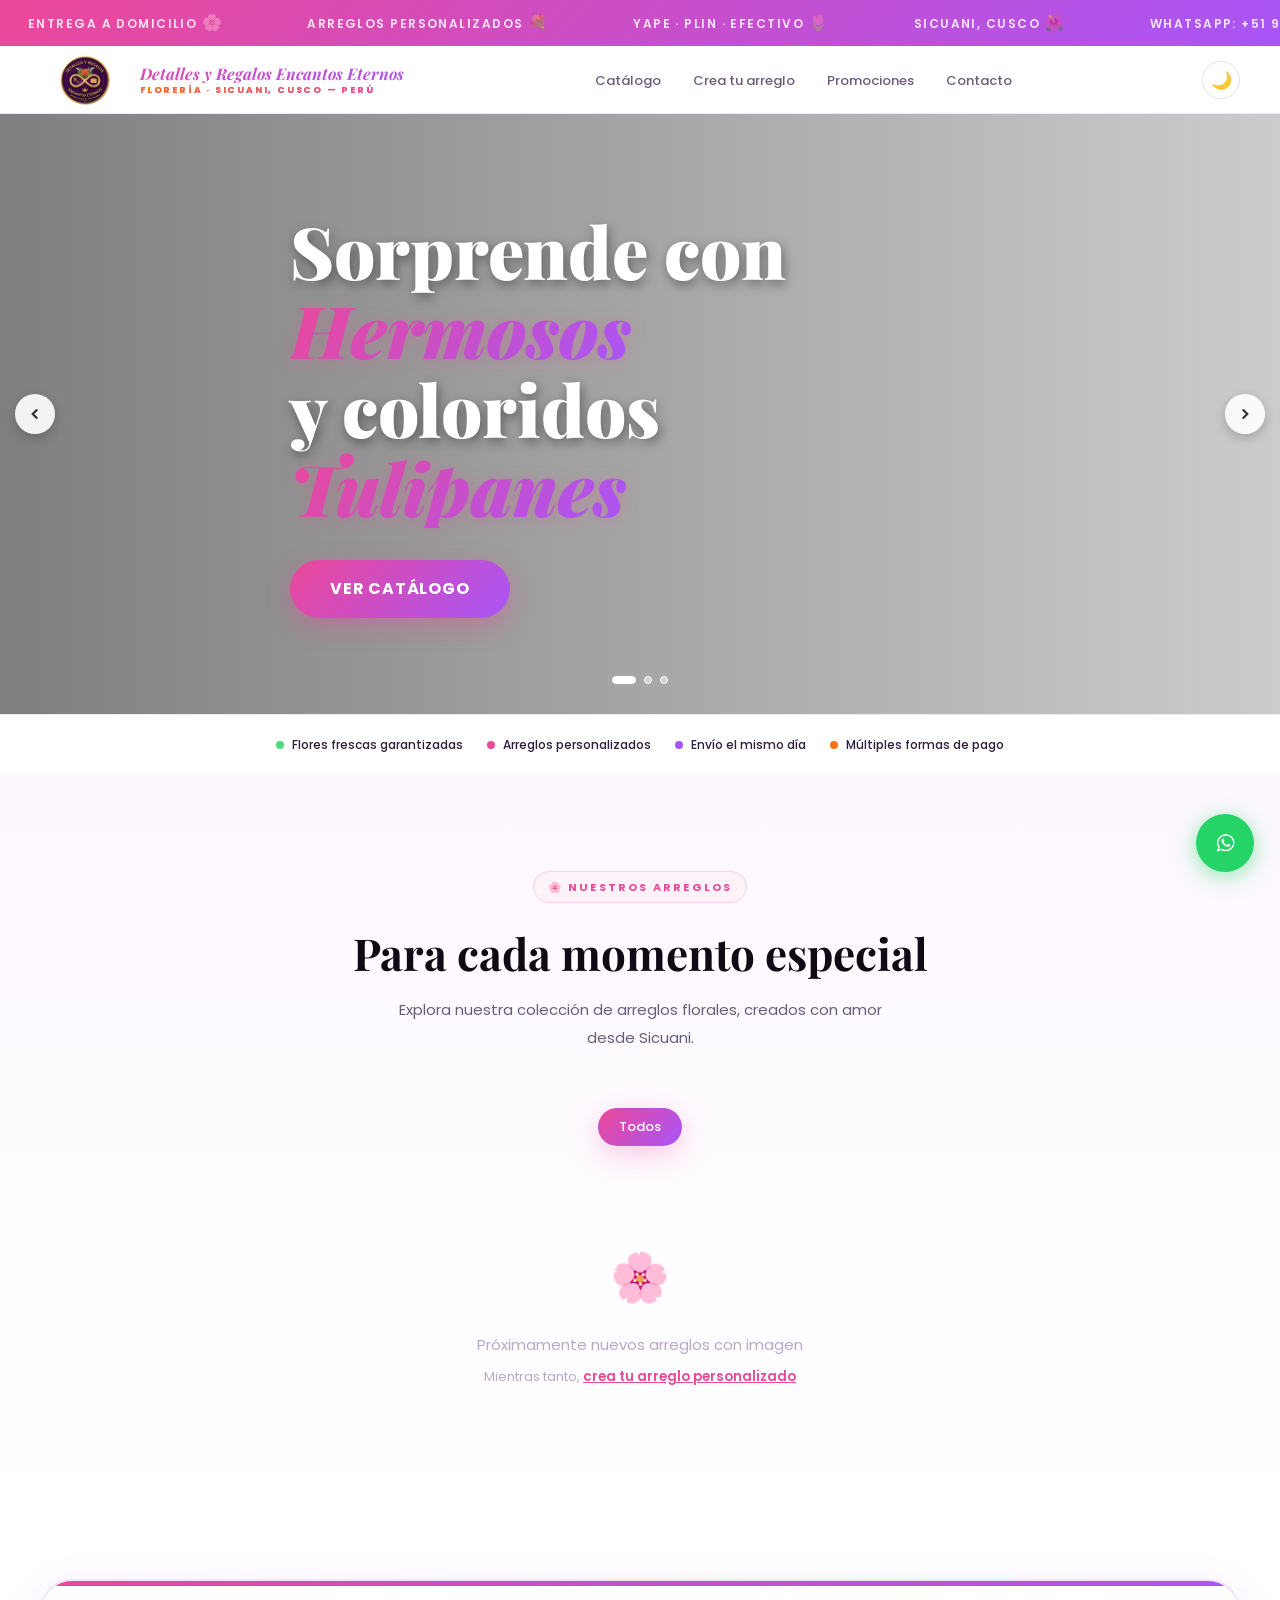
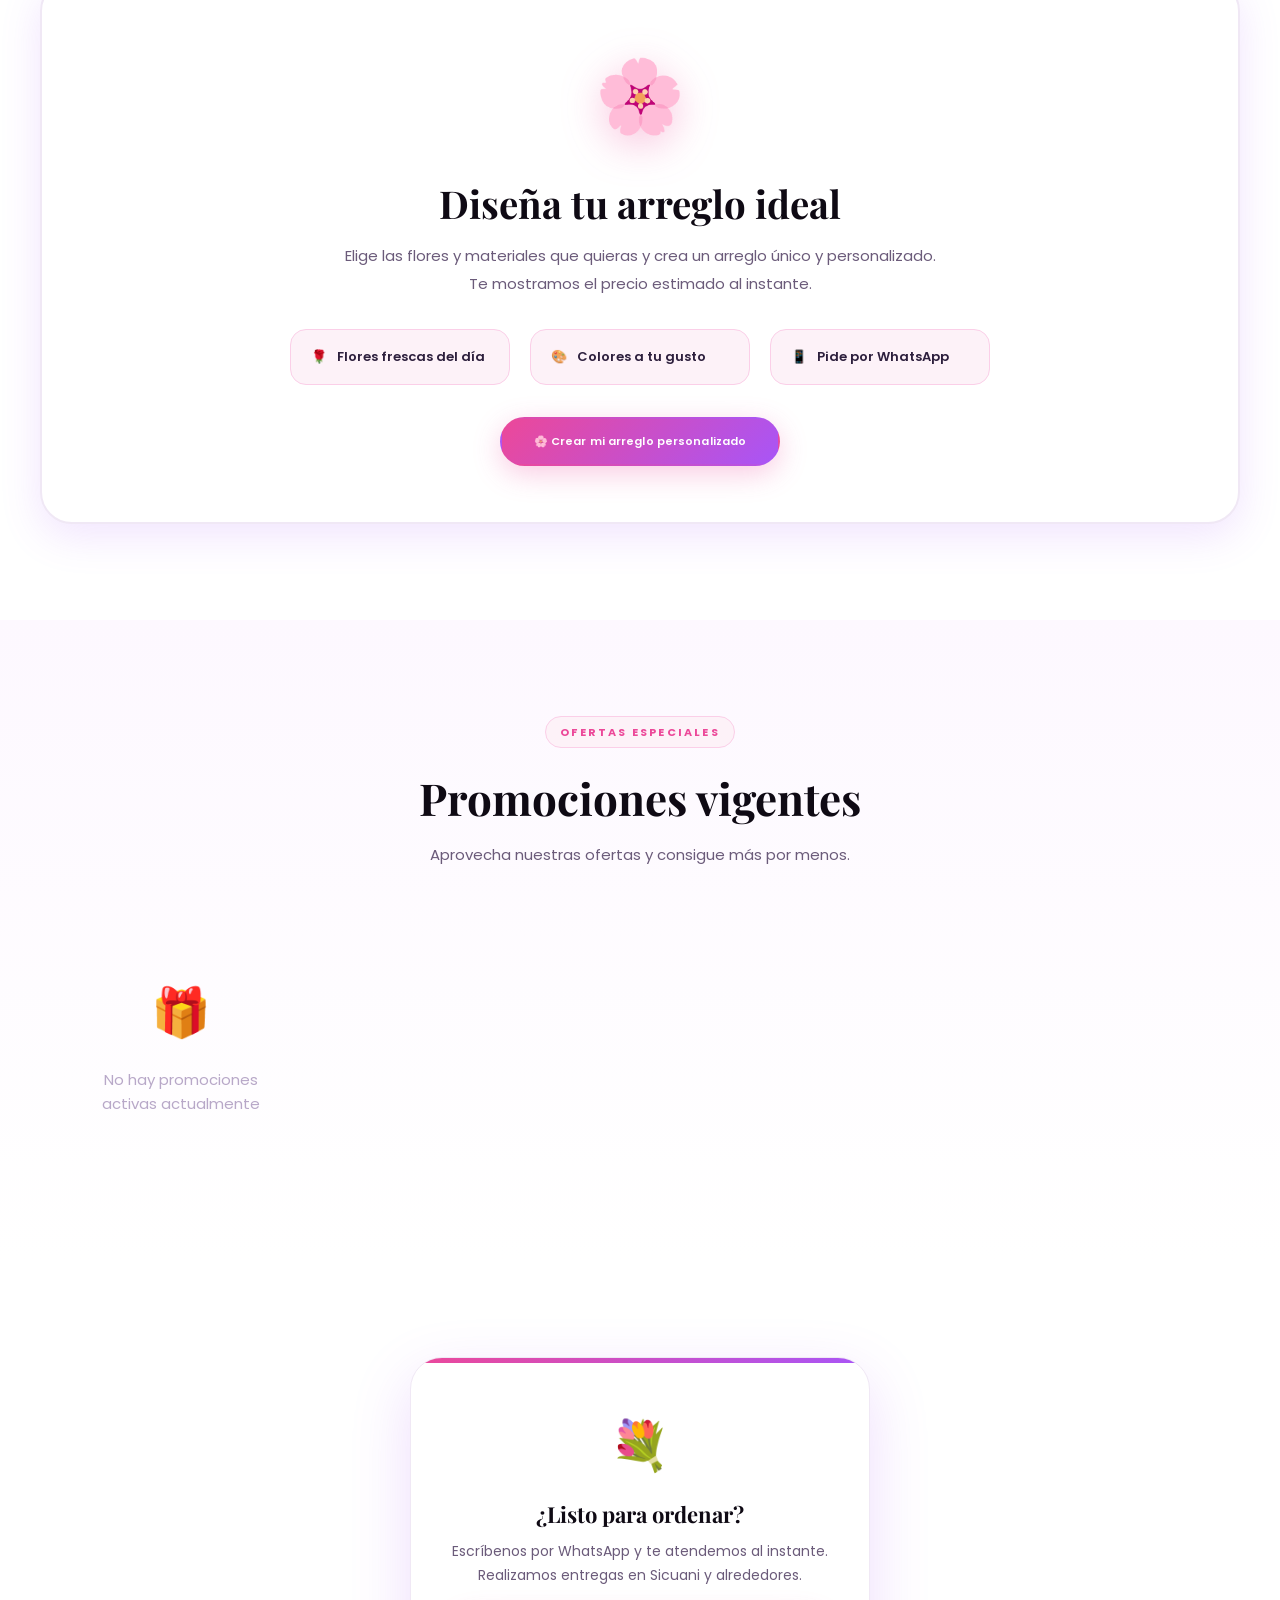
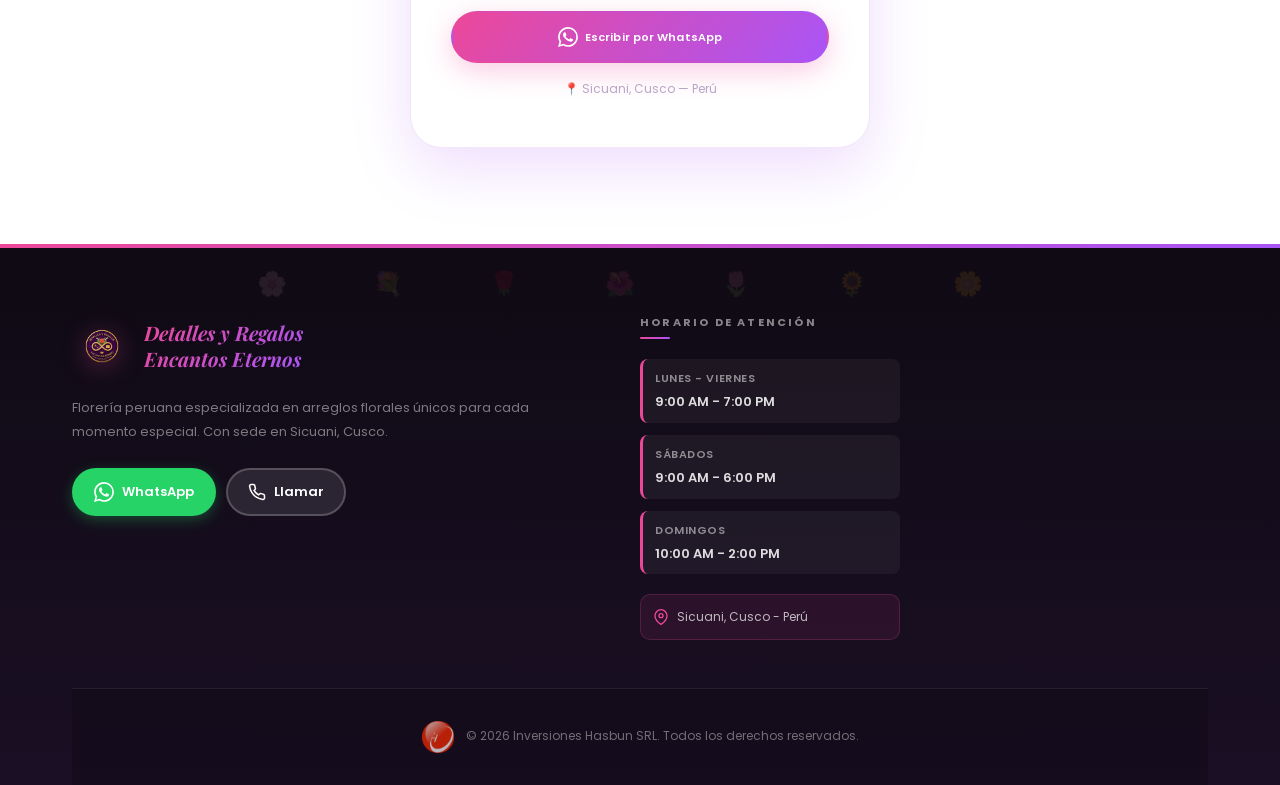
==== commit cf842ca5: "productos visibles y ocultos" ====
--- a/index.html
+++ b/index.html
@@ -445,34 +445,52 @@
 <script src="js/main.js"></script>
 <script>
   /* ════════════════════════════════════════
-     CATÁLOGO BASADO EN RECETAS CON IMAGEN
-     Solo muestra recetas donde image_url != null
+     CATÁLOGO BASADO EN PRODUCTOS
+     Muestra productos con show_in_catalog=true e image_url
   ════════════════════════════════════════ */
   const API_BASE_CAT = 'https://system-enterprise.onrender.com/api/v1';
 
-  let todasRecetas = [];   // Recetas con imagen cargadas
+  let todasRecetas = [];   // Recetas con imagen
+  let todosProductos = []; // Productos con imagen
   let catActualCat = '';   // Categoría seleccionada
   let paginaActual = 0;
   const POR_PAGINA = 8;
 
-  async function cargarRecetasCatalogo() {
+  async function cargarCatalogo() {
     try {
-      const res = await fetch(`${API_BASE_CAT}/catalog/recipes`, {
+      // Cargar productos (sin autenticación)
+      const resProd = await fetch(`${API_BASE_CAT}/catalog/products`, {
         headers: { 'Content-Type': 'application/json' }
       });
-      if (!res.ok) throw new Error('Error al cargar recetas');
-      const data = await res.json();
-      // El backend ya filtra show_in_catalog=true, is_active=true y sin deleted_at
-      todasRecetas = (data.data || data || []).filter(r =>
-        r.image_url &&
-        r.image_url.trim() !== '' &&
-        r.image_url !== 'null'
-      );
-
+      
+      let productos = [];
+      if (resProd.ok) {
+        const dataProd = await resProd.json();
+        productos = (dataProd.data || dataProd || []).filter(p => p.name);
+      }
+
+      // Cargar recetas (como respaldo)
+      const resRec = await fetch(`${API_BASE_CAT}/catalog/recipes`, {
+        headers: { 'Content-Type': 'application/json' }
+      });
+      
+      let recetas = [];
+      if (resRec.ok) {
+        const dataRec = await resRec.json();
+        recetas = (dataRec.data || dataRec || []).filter(r => r.name);
+      }
+
+      // Combinar: primero recetas, luego productos
+      todasRecetas = [...recetas, ...productos];
+      
+      if (!todasRecetas.length) {
+        console.log('No hay productos ni recetas en el catálogo');
+      }
+      
       construirFiltrosCategorias();
       renderRecetasCatalogo();
     } catch (e) {
-      console.warn('No se pudo cargar recetas desde API, usando fallback', e);
+      console.warn('No se pudo cargar catálogo desde API, usando fallback', e);
       todasRecetas = [];
       renderRecetasCatalogo();
     }
@@ -516,20 +534,24 @@
     const items  = lista.slice(inicio, inicio + POR_PAGINA);
     const totalPags = Math.ceil(lista.length / POR_PAGINA);
 
+    // Placeholder de imagen
+    const placeholderImg = 'data:image/svg+xml,<svg xmlns="http://www.w3.org/2000/svg" viewBox="0 0 400 300"><rect fill="%23f5e6f0" width="400" height="300"/><text x="50%" y="50%" text-anchor="middle" dy=".3em" font-family="sans-serif" font-size="48">🌸</text></svg>';
+
     grid.innerHTML = items.map(r => {
       const precio = r.price ? `S/ ${parseFloat(r.price).toFixed(2)}` : null;
       const nombre = r.name || 'Arreglo floral';
       const desc = r.description || '';
       const cat  = r.category_name || '';
       const safe = nombre.replace(/'/g, "\\'");
+      const imgUrl = (r.image_url && r.image_url.trim() && r.image_url !== 'null') ? r.image_url : placeholderImg;
 
       return `
         <div class="recipe-pub-card" onclick="pedirReceta('${safe}',${r.price||0})">
           <div class="recipe-pub-img">
-            <img src="${r.image_url}"
+            <img src="${imgUrl}"
                  alt="${nombre}"
                  loading="lazy"
-                 onerror="this.closest('.recipe-pub-card').style.display='none'">
+                 onerror="this.src='${placeholderImg}'">
             ${precio ? `<div class="recipe-pub-badge">Precio referencial</div>` : ''}
           </div>
           <div class="recipe-pub-body">
@@ -775,7 +797,7 @@
   });
 
   /* ── INIT ── */
-  cargarRecetasCatalogo();
+  cargarCatalogo();
   cargarPromos();
 </script>
 </body>
--- a/css/public.css
+++ b/css/public.css
@@ -109,7 +109,7 @@
 .btn-outline:hover { background: var(--pink); color: #fff; transform: translateY(-2px); box-shadow: var(--s-pink); }
 .btn-ghost { background: var(--pink-soft); color: var(--pink); border-color: transparent; }
 .btn-ghost:hover { background: #fce7f3; transform: translateY(-1px); }
-.btn-lg { font-size: 15px; padding: 14px 32px; }
+.btn-lg { font-size: 11px; padding: 14px 32px; }
 .btn-sm { font-size: 12px; padding: 8px 18px; }
 
 body.dark-mode .btn-ghost { background: rgba(236,72,153,.12); }
